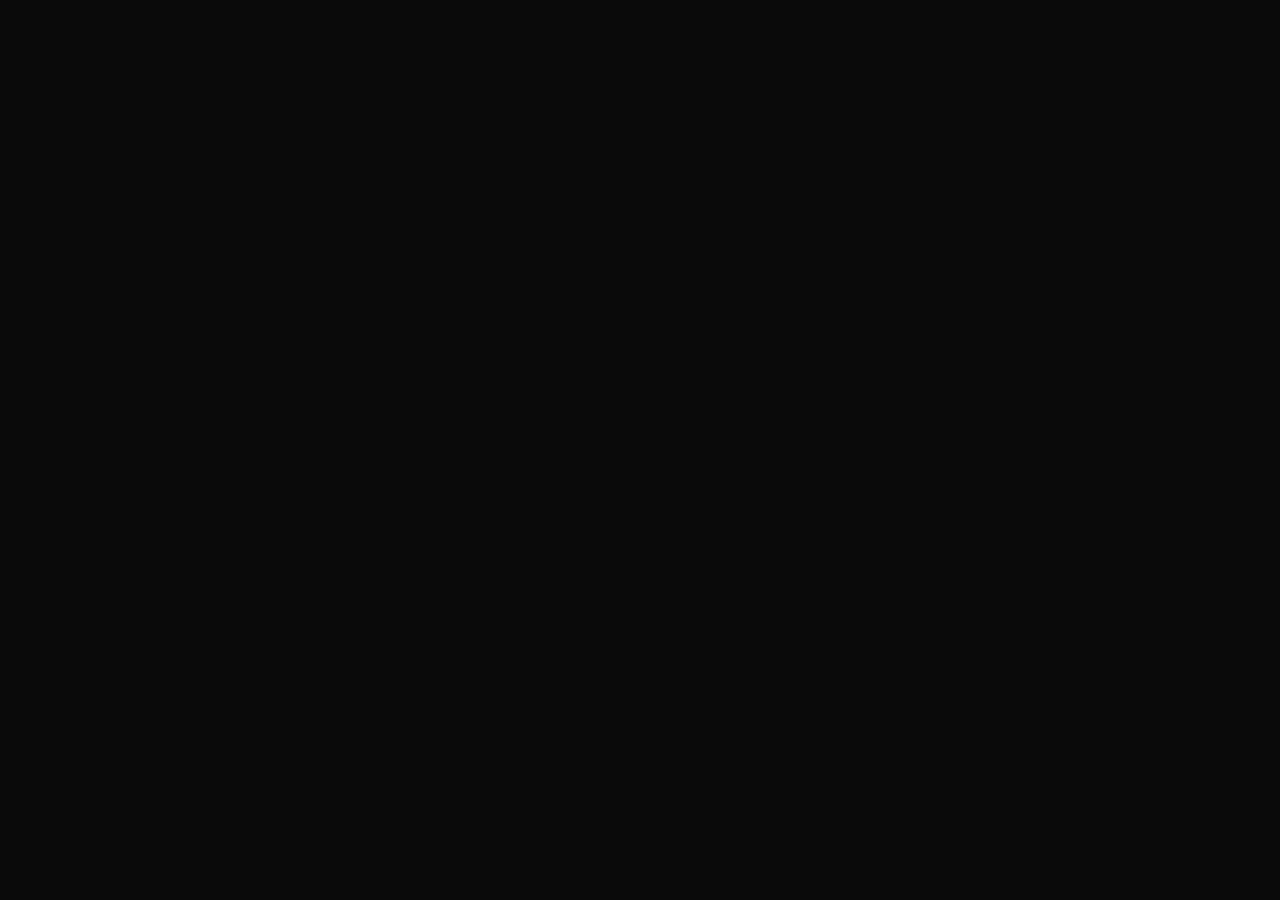
==== ymm-website/index.html @ e880d970 "first commit i setup the project" ====
<!DOCTYPE html>
<html lang="en">
<head>
  <meta charset="UTF-8" />
  <meta name="viewport" content="width=device-width, initial-scale=1.0" />
  <title>YMM Africa</title>
  <link rel="stylesheet" href="css/style.css" />
</head>
<body>

  <!-- NAV -->
  <nav id="navbar"></nav>

  <!-- HERO -->
  <section id="hero">
    <video autoplay muted loop playsinline poster="images/hero-poster.jpg">
      <source src="videos/hero-background.mp4" type="video/mp4" />
    </video>
  </section>

  <!-- ABOUT -->
  <section id="about">
    <video autoplay muted loop playsinline poster="images/about-poster.jpg">
      <source src="videos/about-3dprinter.mp4" type="video/mp4" />
    </video>
  </section>

  <!-- APPLY -->
  <section id="apply">
    <video autoplay muted loop playsinline poster="images/apply-poster.jpg">
      <source src="videos/apply-drone.mp4" type="video/mp4" />
    </video>
  </section>

  <script src="js/main.js"></script>
</body>
</html>
---- ymm-website/css/style.css ----
/* =============================================
   YMM Africa — Main Stylesheet
   All styles, CSS variables, responsive breakpoints
   ============================================= */

/* --- Variables --- */
:root {
  --color-primary: #0a0a0a;
  --color-accent: #f0a500;
  --color-text: #ffffff;
  --font-main: 'Segoe UI', sans-serif;
}

/* --- Reset --- */
*, *::before, *::after {
  box-sizing: border-box;
  margin: 0;
  padding: 0;
}

body {
  font-family: var(--font-main);
  color: var(--color-text);
  background: var(--color-primary);
}

/* --- Responsive Breakpoints --- */
/* Mobile:  max-width 480px  */
/* Tablet:  max-width 768px  */
/* Desktop: min-width 1024px */
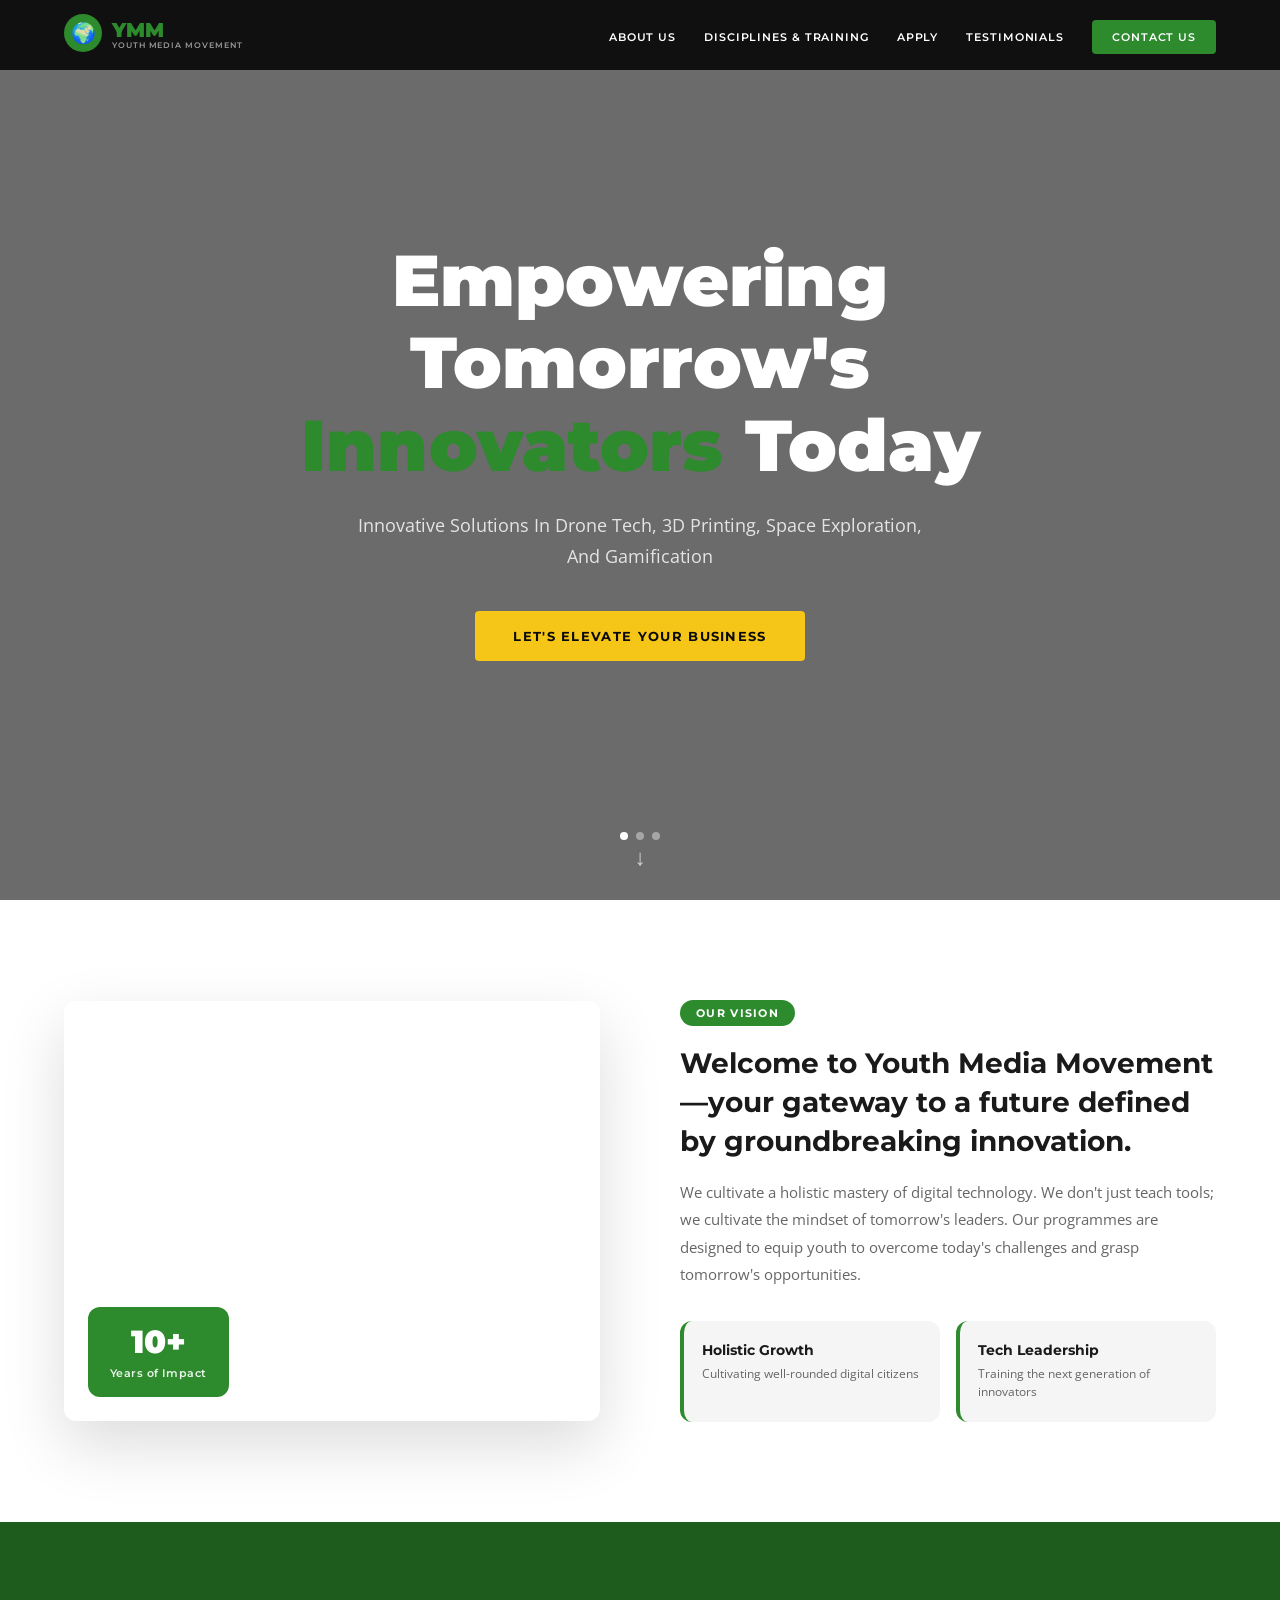
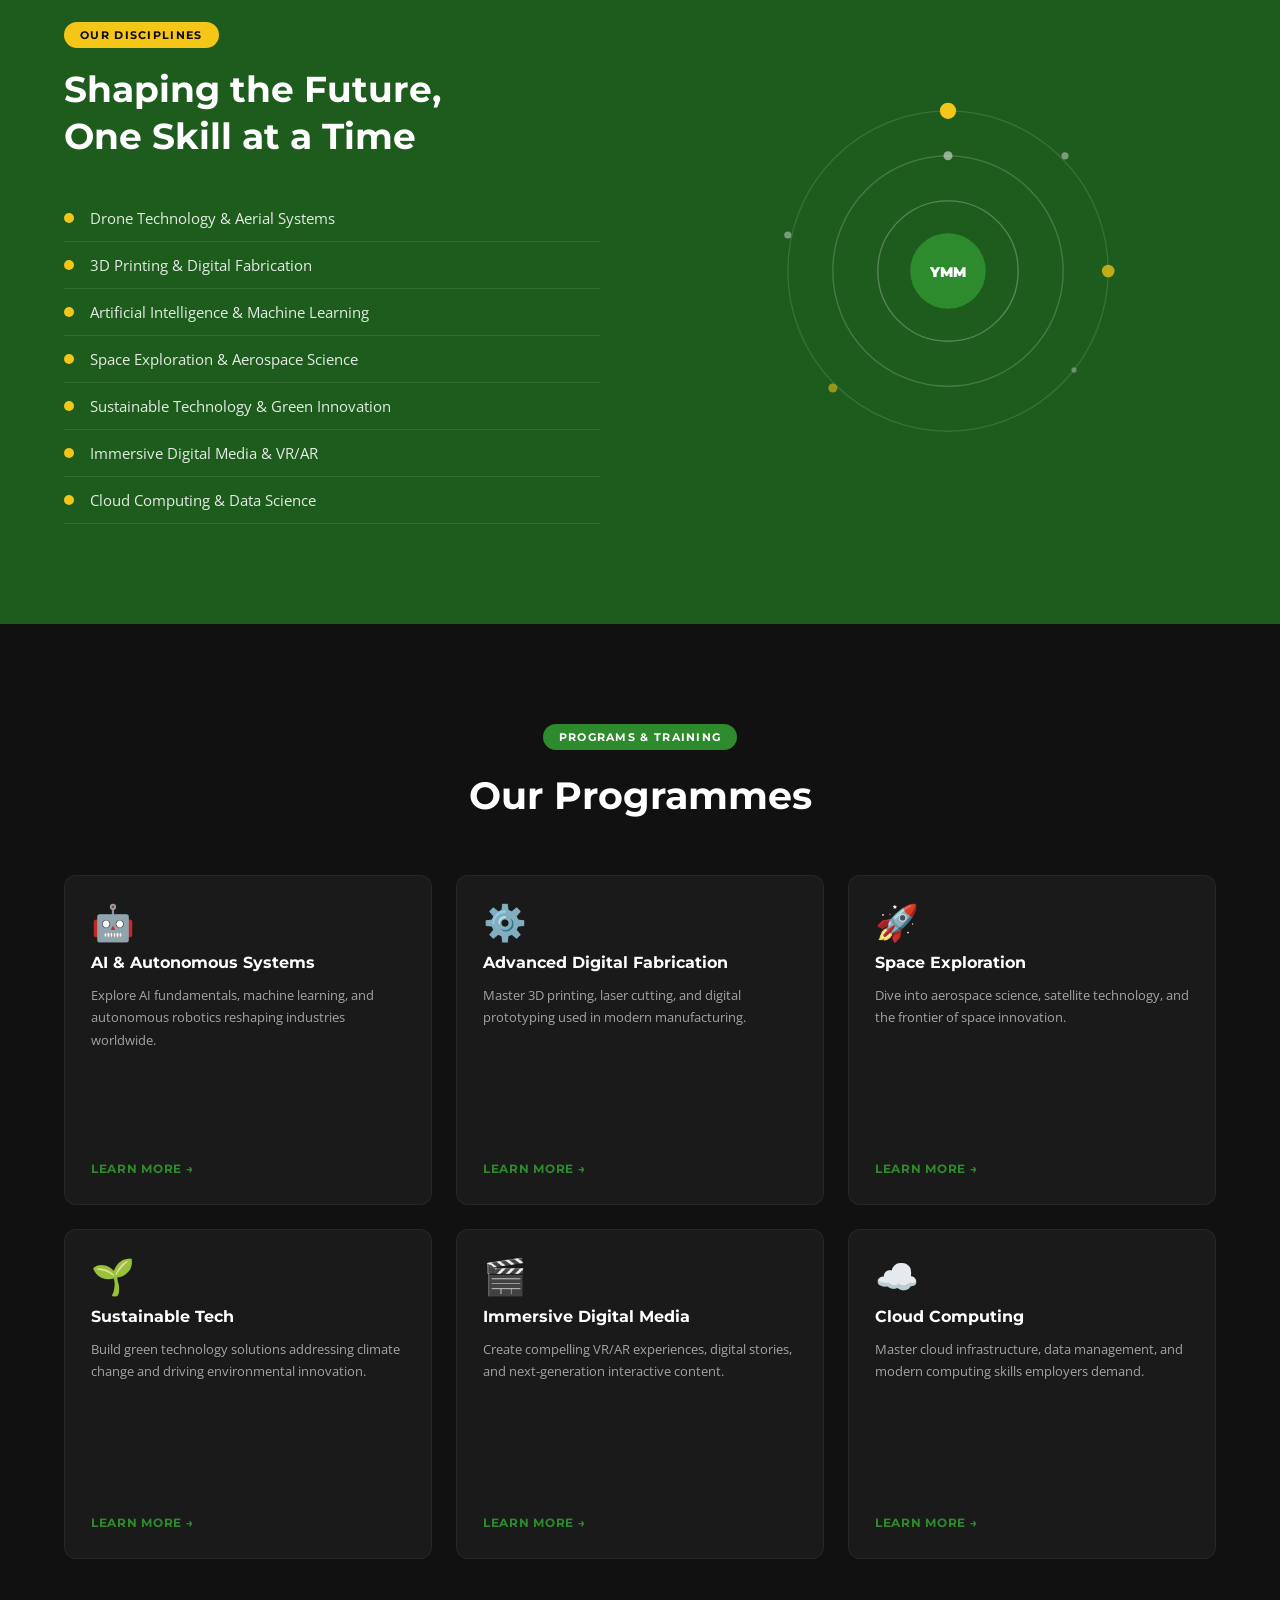
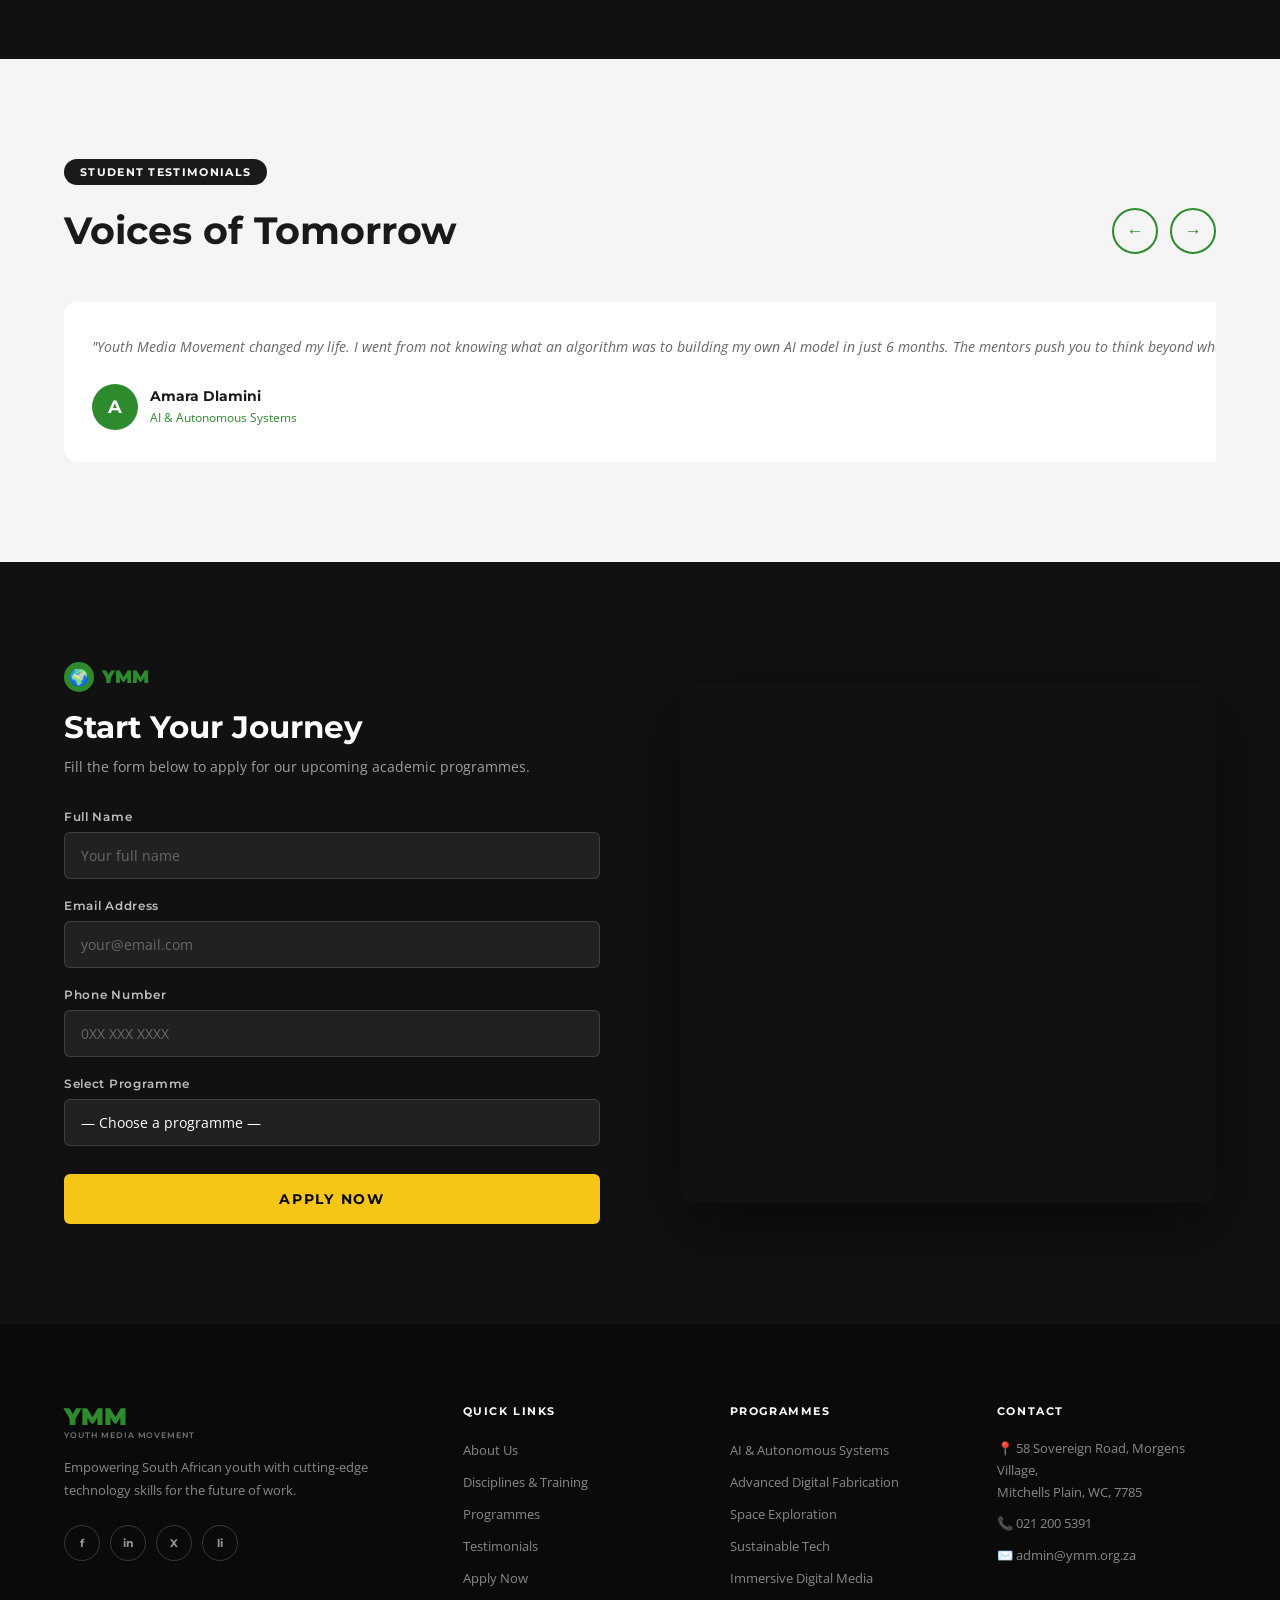
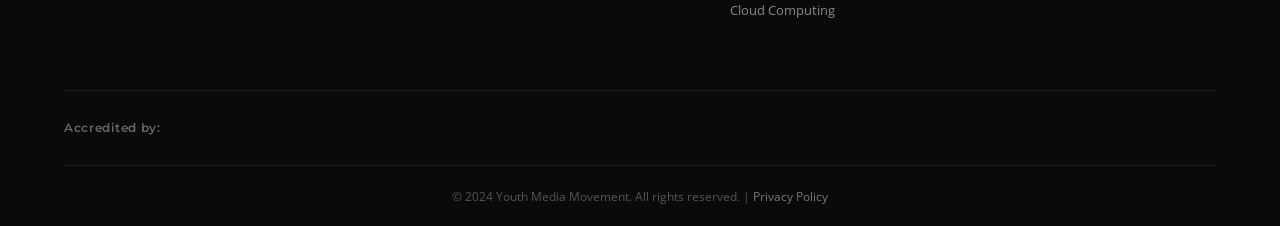
==== commit 4f5f3041: "add all the code just need too add the videos and the logo" ====
--- a/ymm-website/index.html
+++ b/ymm-website/index.html
@@ -1,36 +1,480 @@
 <!DOCTYPE html>
 <html lang="en">
 <head>
-  <meta charset="UTF-8" />
-  <meta name="viewport" content="width=device-width, initial-scale=1.0" />
-  <title>YMM Africa</title>
-  <link rel="stylesheet" href="css/style.css" />
+  <meta charset="UTF-8">
+  <meta name="viewport" content="width=device-width, initial-scale=1.0">
+  <title>Youth Media Movement — Empowering Tomorrow's Innovators</title>
+  <meta name="description" content="Youth Media Movement offers accredited tech training in AI, drones, 3D printing, and space tech for South African youth. Based in Mitchells Plain, Cape Town.">
+  <meta property="og:title" content="Youth Media Movement — Empowering Tomorrow's Innovators">
+  <meta property="og:description" content="Accredited tech training in AI, drones, 3D printing and space exploration for South African youth.">
+  <meta property="og:type" content="website">
+  <meta name="twitter:card" content="summary_large_image">
+  <link rel="preconnect" href="https://fonts.googleapis.com">
+  <link rel="preconnect" href="https://fonts.gstatic.com" crossorigin>
+  <link href="https://fonts.googleapis.com/css2?family=Montserrat:wght@400;600;700;900&family=Open+Sans:wght@400;600&display=swap" rel="stylesheet">
+  <link rel="stylesheet" href="css/style.css">
 </head>
 <body>
 
-  <!-- NAV -->
-  <nav id="navbar"></nav>
-
-  <!-- HERO -->
+  <!-- ═══ NAV ═══ -->
+  <nav id="navbar">
+    <div class="nav-container">
+      <a href="#hero" class="nav-logo">
+        <div class="logo-icon">
+          <svg width="38" height="38" viewBox="0 0 38 38" fill="none" xmlns="http://www.w3.org/2000/svg">
+            <circle cx="19" cy="19" r="19" fill="#2d8a2d"/>
+            <text x="19" y="26" text-anchor="middle" font-size="20" fill="white">🌍</text>
+          </svg>
+        </div>
+        <div class="logo-text">
+          <span class="logo-ymm">YMM</span>
+          <span class="logo-full">YOUTH MEDIA MOVEMENT</span>
+        </div>
+      </a>
+      <button class="hamburger" id="hamburger" aria-label="Toggle navigation menu">
+        <span></span><span></span><span></span>
+      </button>
+      <ul class="nav-links" id="nav-links">
+        <li><a href="#about">ABOUT US</a></li>
+        <li><a href="#disciplines">DISCIPLINES &amp; TRAINING</a></li>
+        <li><a href="#apply">APPLY</a></li>
+        <li><a href="#testimonials">TESTIMONIALS</a></li>
+        <li><a href="#contact" class="nav-cta">CONTACT US</a></li>
+      </ul>
+    </div>
+  </nav>
+
+  <!-- ═══ HERO — VIDEO 1 ═══ -->
   <section id="hero">
-    <video autoplay muted loop playsinline poster="images/hero-poster.jpg">
-      <source src="videos/hero-background.mp4" type="video/mp4" />
-    </video>
-  </section>
-
-  <!-- ABOUT -->
+    <div class="hero-video-wrap">
+      <video autoplay muted loop playsinline poster="images/hero-poster.jpg">
+        <source src="videos/hero-background.mp4" type="video/mp4">
+      </video>
+      <div class="hero-overlay"></div>
+    </div>
+    <div class="hero-content">
+      <h1 class="hero-title">Empowering Tomorrow's<br><span class="text-green">Innovators</span> Today</h1>
+      <p class="hero-sub">Innovative Solutions In Drone Tech, 3D Printing, Space Exploration, And Gamification</p>
+      <a href="#apply" class="btn-yellow">LET'S ELEVATE YOUR BUSINESS</a>
+    </div>
+    <div class="hero-dots">
+      <span class="dot active"></span>
+      <span class="dot"></span>
+      <span class="dot"></span>
+    </div>
+    <div class="hero-scroll-arrow">&#8595;</div>
+  </section>
+
+  <!-- ═══ ABOUT — VIDEO 2 ═══ -->
   <section id="about">
-    <video autoplay muted loop playsinline poster="images/about-poster.jpg">
-      <source src="videos/about-3dprinter.mp4" type="video/mp4" />
-    </video>
-  </section>
-
-  <!-- APPLY -->
+    <div class="container">
+      <div class="about-grid">
+        <div class="about-left reveal-left">
+          <div class="about-video-wrap">
+            <video autoplay muted loop playsinline poster="images/about-poster.jpg">
+              <source src="videos/about-3dprinter.mp4" type="video/mp4">
+            </video>
+            <div class="about-badge">
+              <span class="badge-num">10+</span>
+              <span class="badge-txt">Years of Impact</span>
+            </div>
+          </div>
+        </div>
+        <div class="about-right reveal-right">
+          <span class="pill">OUR VISION</span>
+          <h2>Welcome to Youth Media Movement—your gateway to a future defined by groundbreaking innovation.</h2>
+          <p>We cultivate a holistic mastery of digital technology. We don't just teach tools; we cultivate the mindset of tomorrow's leaders. Our programmes are designed to equip youth to overcome today's challenges and grasp tomorrow's opportunities.</p>
+          <div class="about-stats">
+            <div class="stat-block">
+              <h4>Holistic Growth</h4>
+              <p>Cultivating well-rounded digital citizens</p>
+            </div>
+            <div class="stat-block">
+              <h4>Tech Leadership</h4>
+              <p>Training the next generation of innovators</p>
+            </div>
+          </div>
+        </div>
+      </div>
+    </div>
+  </section>
+
+  <!-- ═══ DISCIPLINES ═══ -->
+  <section id="disciplines">
+    <div class="container">
+      <div class="disciplines-grid">
+        <div class="disciplines-left reveal-left">
+          <span class="pill pill-yellow">OUR DISCIPLINES</span>
+          <h2>Shaping the Future,<br>One Skill at a Time</h2>
+          <ul class="disciplines-list">
+            <li>Drone Technology &amp; Aerial Systems</li>
+            <li>3D Printing &amp; Digital Fabrication</li>
+            <li>Artificial Intelligence &amp; Machine Learning</li>
+            <li>Space Exploration &amp; Aerospace Science</li>
+            <li>Sustainable Technology &amp; Green Innovation</li>
+            <li>Immersive Digital Media &amp; VR/AR</li>
+            <li>Cloud Computing &amp; Data Science</li>
+          </ul>
+        </div>
+        <div class="disciplines-right">
+          <div class="orbit-wrap">
+            <svg viewBox="0 0 400 400" xmlns="http://www.w3.org/2000/svg" class="orbit-svg">
+              <circle cx="200" cy="200" r="178" fill="none" stroke="rgba(255,255,255,0.12)" stroke-width="1.5"/>
+              <circle cx="200" cy="200" r="128" fill="none" stroke="rgba(255,255,255,0.18)" stroke-width="1.5"/>
+              <circle cx="200" cy="200" r="78"  fill="none" stroke="rgba(255,255,255,0.25)" stroke-width="1.5"/>
+              <circle cx="200" cy="200" r="42"  fill="#2d8a2d"/>
+              <text x="200" y="207" text-anchor="middle" fill="white" font-size="16" font-family="Montserrat,sans-serif" font-weight="900">YMM</text>
+              <circle cx="200" cy="22"  r="9"  fill="#f5c518"/>
+              <circle cx="378" cy="200" r="7"  fill="#f5c518" opacity="0.75"/>
+              <circle cx="72"  cy="330" r="5"  fill="#f5c518" opacity="0.55"/>
+              <circle cx="200" cy="72"  r="5"  fill="white" opacity="0.5"/>
+              <circle cx="330" cy="72"  r="4"  fill="white" opacity="0.4"/>
+              <circle cx="22"  cy="160" r="4"  fill="white" opacity="0.4"/>
+              <circle cx="340" cy="310" r="3"  fill="white" opacity="0.3"/>
+            </svg>
+          </div>
+        </div>
+      </div>
+    </div>
+  </section>
+
+  <!-- ═══ PROGRAMS ═══ -->
+  <section id="programs">
+    <div class="container">
+      <div class="section-header">
+        <span class="pill">PROGRAMS &amp; TRAINING</span>
+        <h2>Our Programmes</h2>
+      </div>
+      <div class="cards-grid">
+
+        <div class="card-wrap">
+          <div class="card">
+            <div class="card-front">
+              <div class="card-icon">🤖</div>
+              <h3>AI &amp; Autonomous Systems</h3>
+              <p>Explore AI fundamentals, machine learning, and autonomous robotics reshaping industries worldwide.</p>
+              <span class="learn-more">LEARN MORE &#8594;</span>
+            </div>
+            <div class="card-back">
+              <h3>AI &amp; Autonomous Systems</h3>
+              <ul>
+                <li>Machine learning fundamentals</li>
+                <li>Neural network design</li>
+                <li>Robotics &amp; automation</li>
+                <li>Computer vision basics</li>
+                <li>Real-world AI applications</li>
+              </ul>
+              <button class="btn-close">CLOSE</button>
+            </div>
+          </div>
+        </div>
+
+        <div class="card-wrap">
+          <div class="card">
+            <div class="card-front">
+              <div class="card-icon">⚙️</div>
+              <h3>Advanced Digital Fabrication</h3>
+              <p>Master 3D printing, laser cutting, and digital prototyping used in modern manufacturing.</p>
+              <span class="learn-more">LEARN MORE &#8594;</span>
+            </div>
+            <div class="card-back">
+              <h3>Advanced Digital Fabrication</h3>
+              <ul>
+                <li>3D modelling &amp; slicing</li>
+                <li>FDM &amp; resin printing</li>
+                <li>Laser cutting &amp; engraving</li>
+                <li>Rapid prototyping</li>
+                <li>Product design principles</li>
+              </ul>
+              <button class="btn-close">CLOSE</button>
+            </div>
+          </div>
+        </div>
+
+        <div class="card-wrap">
+          <div class="card">
+            <div class="card-front">
+              <div class="card-icon">🚀</div>
+              <h3>Space Exploration</h3>
+              <p>Dive into aerospace science, satellite technology, and the frontier of space innovation.</p>
+              <span class="learn-more">LEARN MORE &#8594;</span>
+            </div>
+            <div class="card-back">
+              <h3>Space Exploration</h3>
+              <ul>
+                <li>Orbital mechanics basics</li>
+                <li>Satellite systems &amp; CubeSats</li>
+                <li>Rocketry fundamentals</li>
+                <li>Astronomy &amp; astrophysics</li>
+                <li>Space mission design</li>
+              </ul>
+              <button class="btn-close">CLOSE</button>
+            </div>
+          </div>
+        </div>
+
+        <div class="card-wrap">
+          <div class="card">
+            <div class="card-front">
+              <div class="card-icon">🌱</div>
+              <h3>Sustainable Tech</h3>
+              <p>Build green technology solutions addressing climate change and driving environmental innovation.</p>
+              <span class="learn-more">LEARN MORE &#8594;</span>
+            </div>
+            <div class="card-back">
+              <h3>Sustainable Tech</h3>
+              <ul>
+                <li>Renewable energy systems</li>
+                <li>Solar &amp; wind technology</li>
+                <li>Eco-design principles</li>
+                <li>Carbon footprint analysis</li>
+                <li>Circular economy models</li>
+              </ul>
+              <button class="btn-close">CLOSE</button>
+            </div>
+          </div>
+        </div>
+
+        <div class="card-wrap">
+          <div class="card">
+            <div class="card-front">
+              <div class="card-icon">🎬</div>
+              <h3>Immersive Digital Media</h3>
+              <p>Create compelling VR/AR experiences, digital stories, and next-generation interactive content.</p>
+              <span class="learn-more">LEARN MORE &#8594;</span>
+            </div>
+            <div class="card-back">
+              <h3>Immersive Digital Media</h3>
+              <ul>
+                <li>VR &amp; AR development</li>
+                <li>3D animation &amp; motion</li>
+                <li>Digital storytelling</li>
+                <li>Game design basics</li>
+                <li>Interactive media production</li>
+              </ul>
+              <button class="btn-close">CLOSE</button>
+            </div>
+          </div>
+        </div>
+
+        <div class="card-wrap">
+          <div class="card">
+            <div class="card-front">
+              <div class="card-icon">☁️</div>
+              <h3>Cloud Computing</h3>
+              <p>Master cloud infrastructure, data management, and modern computing skills employers demand.</p>
+              <span class="learn-more">LEARN MORE &#8594;</span>
+            </div>
+            <div class="card-back">
+              <h3>Cloud Computing</h3>
+              <ul>
+                <li>Cloud platforms (AWS, Azure)</li>
+                <li>Data storage &amp; management</li>
+                <li>DevOps fundamentals</li>
+                <li>Cybersecurity basics</li>
+                <li>Serverless architecture</li>
+              </ul>
+              <button class="btn-close">CLOSE</button>
+            </div>
+          </div>
+        </div>
+
+      </div>
+    </div>
+  </section>
+
+  <!-- ═══ TESTIMONIALS ═══ -->
+  <section id="testimonials">
+    <div class="container">
+      <div class="testi-header">
+        <div>
+          <span class="pill pill-dark">STUDENT TESTIMONIALS</span>
+          <h2>Voices of Tomorrow</h2>
+        </div>
+        <div class="carousel-arrows">
+          <button class="arrow-btn" id="prev-btn" aria-label="Previous testimonial">&#8592;</button>
+          <button class="arrow-btn" id="next-btn" aria-label="Next testimonial">&#8594;</button>
+        </div>
+      </div>
+      <div class="carousel-track-wrap">
+        <div class="carousel-track" id="carousel-track">
+
+          <div class="testi-card">
+            <p class="testi-quote">"Youth Media Movement changed my life. I went from not knowing what an algorithm was to building my own AI model in just 6 months. The mentors push you to think beyond what you thought was possible."</p>
+            <div class="testi-author">
+              <div class="testi-avatar">A</div>
+              <div>
+                <strong>Amara Dlamini</strong>
+                <span>AI &amp; Autonomous Systems</span>
+              </div>
+            </div>
+          </div>
+
+          <div class="testi-card">
+            <p class="testi-quote">"I learned to design, 3D print, and prototype — all in one programme. The hands-on approach made everything click. I now run a small fabrication business from home."</p>
+            <div class="testi-author">
+              <div class="testi-avatar">S</div>
+              <div>
+                <strong>Sipho Nkosi</strong>
+                <span>Advanced Digital Fabrication</span>
+              </div>
+            </div>
+          </div>
+
+          <div class="testi-card">
+            <p class="testi-quote">"The training I received at YMM opened doors I didn't even know existed. I'm now certified in drone operations and working with a local agricultural company doing aerial surveys."</p>
+            <div class="testi-author">
+              <div class="testi-avatar">L</div>
+              <div>
+                <strong>Lerato Mokoena</strong>
+                <span>Drone Technology</span>
+              </div>
+            </div>
+          </div>
+
+          <div class="testi-card">
+            <p class="testi-quote">"Coming from Mitchells Plain with no connections in tech, YMM gave me the skills, the network, and the confidence to land my first cloud engineering internship at just 19."</p>
+            <div class="testi-author">
+              <div class="testi-avatar">T</div>
+              <div>
+                <strong>Tayla Williams</strong>
+                <span>Cloud Computing</span>
+              </div>
+            </div>
+          </div>
+
+          <div class="testi-card">
+            <p class="testi-quote">"Space Exploration at YMM is not science fiction — we built and launched a high-altitude balloon and tracked it with our own software. That experience is on my CV and it gets attention."</p>
+            <div class="testi-author">
+              <div class="testi-avatar">K</div>
+              <div>
+                <strong>Kagiso Sithole</strong>
+                <span>Space Exploration</span>
+              </div>
+            </div>
+          </div>
+
+        </div>
+      </div>
+    </div>
+  </section>
+
+  <!-- ═══ APPLY — VIDEO 3 ═══ -->
   <section id="apply">
-    <video autoplay muted loop playsinline poster="images/apply-poster.jpg">
-      <source src="videos/apply-drone.mp4" type="video/mp4" />
-    </video>
-  </section>
+    <div class="container">
+      <div class="apply-grid">
+        <div class="apply-left reveal-left">
+          <div class="apply-logo-row">
+            <div class="apply-logo-icon">🌍</div>
+            <span class="apply-logo-text">YMM</span>
+          </div>
+          <h2>Start Your Journey</h2>
+          <p class="apply-intro">Fill the form below to apply for our upcoming academic programmes.</p>
+          <form id="apply-form" novalidate>
+            <div class="form-group">
+              <label for="f-name">Full Name</label>
+              <input type="text" id="f-name" name="name" placeholder="Your full name">
+              <span class="field-error">Please enter your full name</span>
+            </div>
+            <div class="form-group">
+              <label for="f-email">Email Address</label>
+              <input type="email" id="f-email" name="email" placeholder="your@email.com">
+              <span class="field-error">Please enter a valid email address</span>
+            </div>
+            <div class="form-group">
+              <label for="f-phone">Phone Number</label>
+              <input type="tel" id="f-phone" name="phone" placeholder="0XX XXX XXXX">
+              <span class="field-error">Please enter your phone number</span>
+            </div>
+            <div class="form-group">
+              <label for="f-program">Select Programme</label>
+              <select id="f-program" name="program">
+                <option value="">— Choose a programme —</option>
+                <option value="ai">AI &amp; Autonomous Systems</option>
+                <option value="fabrication">Advanced Digital Fabrication</option>
+                <option value="space">Space Exploration</option>
+                <option value="sustainable">Sustainable Tech</option>
+                <option value="media">Immersive Digital Media</option>
+                <option value="cloud">Cloud Computing</option>
+              </select>
+              <span class="field-error">Please select a programme</span>
+            </div>
+            <button type="submit" class="btn-apply" id="apply-btn">APPLY NOW</button>
+            <div class="form-success" id="form-success">
+              ✓ Application received! We'll be in touch shortly.
+            </div>
+          </form>
+        </div>
+        <div class="apply-right reveal-right">
+          <div class="apply-video-wrap">
+            <video autoplay muted loop playsinline poster="images/apply-poster.jpg">
+              <source src="videos/apply-drone.mp4" type="video/mp4">
+            </video>
+          </div>
+        </div>
+      </div>
+    </div>
+  </section>
+
+  <!-- ═══ FOOTER / CONTACT ═══ -->
+  <footer id="contact">
+    <div class="container">
+      <div class="footer-grid">
+        <div class="footer-col footer-brand">
+          <div class="footer-logo">
+            <span class="logo-ymm">YMM</span>
+            <span class="logo-full">YOUTH MEDIA MOVEMENT</span>
+          </div>
+          <p>Empowering South African youth with cutting-edge technology skills for the future of work.</p>
+          <div class="social-links">
+            <a href="#" aria-label="Facebook">f</a>
+            <a href="#" aria-label="Instagram">in</a>
+            <a href="#" aria-label="Twitter / X">X</a>
+            <a href="#" aria-label="LinkedIn">li</a>
+          </div>
+        </div>
+        <div class="footer-col">
+          <h4>QUICK LINKS</h4>
+          <ul>
+            <li><a href="#about">About Us</a></li>
+            <li><a href="#disciplines">Disciplines &amp; Training</a></li>
+            <li><a href="#programs">Programmes</a></li>
+            <li><a href="#testimonials">Testimonials</a></li>
+            <li><a href="#apply">Apply Now</a></li>
+          </ul>
+        </div>
+        <div class="footer-col">
+          <h4>PROGRAMMES</h4>
+          <ul>
+            <li><a href="#programs">AI &amp; Autonomous Systems</a></li>
+            <li><a href="#programs">Advanced Digital Fabrication</a></li>
+            <li><a href="#programs">Space Exploration</a></li>
+            <li><a href="#programs">Sustainable Tech</a></li>
+            <li><a href="#programs">Immersive Digital Media</a></li>
+            <li><a href="#programs">Cloud Computing</a></li>
+          </ul>
+        </div>
+        <div class="footer-col">
+          <h4>CONTACT</h4>
+          <ul class="contact-list">
+            <li>&#128205; 58 Sovereign Road, Morgens Village,<br>Mitchells Plain, WC, 7785</li>
+            <li>&#128222; 021 200 5391</li>
+            <li>&#9993;&#65039; admin@ymm.org.za</li>
+          </ul>
+        </div>
+      </div>
+      <div class="footer-accreditations">
+        <span>Accredited by:</span>
+        <img src="images/accreditations/agriseta.png" alt="AgriSETA" onerror="this.style.display='none'">
+        <img src="images/accreditations/mict-seta.png" alt="MICT SETA" onerror="this.style.display='none'">
+        <img src="images/accreditations/saiosh.png" alt="SAIOSH" onerror="this.style.display='none'">
+        <img src="images/accreditations/certified-innovation.png" alt="Certified Innovation" onerror="this.style.display='none'">
+      </div>
+      <div class="footer-bottom">
+        <p>&copy; 2024 Youth Media Movement. All rights reserved. | <a href="#">Privacy Policy</a></p>
+      </div>
+    </div>
+  </footer>
 
   <script src="js/main.js"></script>
 </body>
--- a/ymm-website/css/style.css
+++ b/ymm-website/css/style.css
@@ -1,30 +1,1151 @@
-/* =============================================
+/* ═══════════════════════════════════════════════
    YMM Africa — Main Stylesheet
-   All styles, CSS variables, responsive breakpoints
-   ============================================= */
-
-/* --- Variables --- */
+   Youth Media Movement | ymm.org.za
+   ═══════════════════════════════════════════════ */
+
+/* ─── Variables ─────────────────────────────── */
 :root {
-  --color-primary: #0a0a0a;
-  --color-accent: #f0a500;
-  --color-text: #ffffff;
-  --font-main: 'Segoe UI', sans-serif;
-}
-
-/* --- Reset --- */
+  --green-primary:  #2d8a2d;
+  --green-dark:     #1e5c1e;
+  --green-light:    #4caf50;
+  --yellow-accent:  #f5c518;
+  --black:          #0a0a0a;
+  --dark:           #111111;
+  --card-bg:        #1a1a1a;
+  --white:          #ffffff;
+  --light-grey:     #f5f5f5;
+  --text-dark:      #1a1a1a;
+  --text-muted:     #666666;
+  --font-heading:   'Montserrat', sans-serif;
+  --font-body:      'Open Sans', sans-serif;
+  --nav-h:          70px;
+  --container-w:    1200px;
+  --radius:         12px;
+  --transition:     0.3s ease;
+}
+
+/* ─── Reset ─────────────────────────────────── */
 *, *::before, *::after {
   box-sizing: border-box;
   margin: 0;
   padding: 0;
 }
 
+html { scroll-behavior: smooth; }
+
 body {
-  font-family: var(--font-main);
-  color: var(--color-text);
-  background: var(--color-primary);
-}
-
-/* --- Responsive Breakpoints --- */
-/* Mobile:  max-width 480px  */
-/* Tablet:  max-width 768px  */
-/* Desktop: min-width 1024px */
+  font-family: var(--font-body);
+  color: var(--text-dark);
+  background: var(--white);
+  overflow-x: hidden;
+}
+
+img { max-width: 100%; display: block; }
+ul  { list-style: none; }
+a   { text-decoration: none; color: inherit; }
+
+/* ─── Container ─────────────────────────────── */
+.container {
+  max-width: var(--container-w);
+  margin: 0 auto;
+  padding: 0 24px;
+}
+
+/* ─── Utility: Pills ─────────────────────────── */
+.pill {
+  display: inline-block;
+  background: var(--green-primary);
+  color: var(--white);
+  font-family: var(--font-heading);
+  font-size: 0.68rem;
+  font-weight: 700;
+  letter-spacing: 0.12em;
+  padding: 6px 16px;
+  border-radius: 50px;
+  margin-bottom: 18px;
+}
+
+.pill-yellow { background: var(--yellow-accent); color: var(--black); }
+.pill-dark   { background: var(--text-dark);     color: var(--white); }
+
+/* ─── Utility: Buttons ───────────────────────── */
+.btn-yellow {
+  display: inline-block;
+  background: var(--yellow-accent);
+  color: var(--black);
+  font-family: var(--font-heading);
+  font-size: 0.82rem;
+  font-weight: 700;
+  letter-spacing: 0.1em;
+  padding: 17px 38px;
+  border-radius: 4px;
+  border: none;
+  cursor: pointer;
+  transition: transform var(--transition), box-shadow var(--transition);
+}
+
+.btn-yellow:hover {
+  transform: translateY(-2px);
+  box-shadow: 0 10px 28px rgba(245,197,24,0.45);
+}
+
+/* ─── Utility: Text colour ───────────────────── */
+.text-green { color: var(--green-primary); }
+
+/* ─── Utility: Section header ────────────────── */
+.section-header {
+  text-align: center;
+  margin-bottom: 56px;
+}
+
+.section-header h2 {
+  font-family: var(--font-heading);
+  font-size: clamp(1.8rem, 3vw, 2.6rem);
+  font-weight: 700;
+  margin-top: 4px;
+}
+
+/* ─── Scroll Reveal ─────────────────────────── */
+.reveal-up, .reveal-left, .reveal-right {
+  opacity: 0;
+  transition: opacity 0.75s ease, transform 0.75s ease;
+}
+.reveal-up    { transform: translateY(40px); }
+.reveal-left  { transform: translateX(-50px); }
+.reveal-right { transform: translateX(50px); }
+
+.reveal-up.visible,
+.reveal-left.visible,
+.reveal-right.visible {
+  opacity: 1;
+  transform: none;
+}
+
+/* ════════════════════════════════════════════════
+   NAV
+   ════════════════════════════════════════════════ */
+#navbar {
+  position: fixed;
+  top: 0; left: 0; right: 0;
+  height: var(--nav-h);
+  background: rgba(10, 10, 10, 0.93);
+  backdrop-filter: blur(12px);
+  -webkit-backdrop-filter: blur(12px);
+  z-index: 1000;
+  transition: box-shadow var(--transition);
+}
+
+#navbar.scrolled {
+  box-shadow: 0 2px 24px rgba(0,0,0,0.6);
+}
+
+.nav-container {
+  max-width: var(--container-w);
+  margin: 0 auto;
+  padding: 0 24px;
+  height: 100%;
+  display: flex;
+  align-items: center;
+  justify-content: space-between;
+}
+
+.nav-logo {
+  display: flex;
+  align-items: center;
+  gap: 10px;
+}
+
+.logo-icon { flex-shrink: 0; }
+
+.logo-text {
+  display: flex;
+  flex-direction: column;
+  line-height: 1.15;
+}
+
+.logo-ymm {
+  font-family: var(--font-heading);
+  font-size: 1.25rem;
+  font-weight: 900;
+  color: var(--green-primary);
+}
+
+.logo-full {
+  font-family: var(--font-heading);
+  font-size: 0.48rem;
+  font-weight: 600;
+  color: #999;
+  letter-spacing: 0.12em;
+}
+
+.nav-links {
+  display: flex;
+  align-items: center;
+  gap: 28px;
+}
+
+.nav-links a {
+  font-family: var(--font-heading);
+  font-size: 0.7rem;
+  font-weight: 600;
+  letter-spacing: 0.08em;
+  color: var(--white);
+  transition: color var(--transition);
+}
+
+.nav-links a:hover { color: var(--green-primary); }
+
+.nav-links .nav-cta {
+  background: var(--green-primary);
+  color: var(--white) !important;
+  padding: 10px 20px;
+  border-radius: 4px;
+  transition: background var(--transition), transform var(--transition) !important;
+}
+
+.nav-links .nav-cta:hover {
+  background: var(--green-light);
+  transform: translateY(-1px);
+}
+
+/* Hamburger */
+.hamburger {
+  display: none;
+  flex-direction: column;
+  gap: 5px;
+  background: none;
+  border: none;
+  cursor: pointer;
+  padding: 4px;
+  z-index: 1001;
+}
+
+.hamburger span {
+  display: block;
+  width: 24px;
+  height: 2px;
+  background: var(--white);
+  border-radius: 2px;
+  transition: transform 0.3s, opacity 0.3s;
+}
+
+.hamburger.open span:nth-child(1) { transform: translateY(7px) rotate(45deg); }
+.hamburger.open span:nth-child(2) { opacity: 0; }
+.hamburger.open span:nth-child(3) { transform: translateY(-7px) rotate(-45deg); }
+
+/* ════════════════════════════════════════════════
+   HERO
+   ════════════════════════════════════════════════ */
+#hero {
+  position: relative;
+  height: 100vh;
+  min-height: 620px;
+  display: flex;
+  align-items: center;
+  justify-content: center;
+  text-align: center;
+  overflow: hidden;
+}
+
+.hero-video-wrap {
+  position: absolute;
+  inset: 0;
+  z-index: 0;
+}
+
+.hero-video-wrap video {
+  width: 100%;
+  height: 100%;
+  object-fit: cover;
+}
+
+.hero-overlay {
+  position: absolute;
+  inset: 0;
+  background: rgba(0, 0, 0, 0.58);
+}
+
+.hero-content {
+  position: relative;
+  z-index: 2;
+  max-width: 880px;
+  padding: 0 24px;
+  animation: fadeUp 0.9s 0.3s both;
+}
+
+.hero-title {
+  font-family: var(--font-heading);
+  font-size: clamp(2.2rem, 6vw, 4.5rem);
+  font-weight: 900;
+  color: var(--white);
+  line-height: 1.15;
+  margin-bottom: 22px;
+}
+
+.hero-sub {
+  font-size: clamp(0.95rem, 1.8vw, 1.15rem);
+  color: rgba(255,255,255,0.82);
+  line-height: 1.7;
+  margin-bottom: 40px;
+  max-width: 580px;
+  margin-left: auto;
+  margin-right: auto;
+  animation-delay: 0.5s;
+}
+
+.hero-dots {
+  position: absolute;
+  bottom: 60px;
+  left: 50%;
+  transform: translateX(-50%);
+  z-index: 2;
+  display: flex;
+  gap: 8px;
+}
+
+.dot {
+  width: 8px;
+  height: 8px;
+  border-radius: 50%;
+  background: rgba(255,255,255,0.4);
+  transition: background var(--transition);
+}
+
+.dot.active { background: var(--white); }
+
+.hero-scroll-arrow {
+  position: absolute;
+  bottom: 28px;
+  left: 50%;
+  transform: translateX(-50%);
+  z-index: 2;
+  color: rgba(255,255,255,0.7);
+  font-size: 1.4rem;
+  animation: bounce 2s infinite;
+}
+
+@keyframes bounce {
+  0%, 100% { transform: translateX(-50%) translateY(0); }
+  50%       { transform: translateX(-50%) translateY(10px); }
+}
+
+@keyframes fadeUp {
+  from { opacity: 0; transform: translateY(30px); }
+  to   { opacity: 1; transform: none; }
+}
+
+/* ════════════════════════════════════════════════
+   ABOUT
+   ════════════════════════════════════════════════ */
+#about {
+  padding: 100px 0;
+  background: var(--white);
+}
+
+.about-grid {
+  display: grid;
+  grid-template-columns: 1fr 1fr;
+  gap: 80px;
+  align-items: center;
+}
+
+.about-video-wrap {
+  position: relative;
+  border-radius: var(--radius);
+  overflow: hidden;
+  box-shadow: 0 24px 64px rgba(0,0,0,0.14);
+  height: 420px;
+}
+
+.about-video-wrap video {
+  width: 100%;
+  height: 100%;
+  object-fit: cover;
+}
+
+.about-badge {
+  position: absolute;
+  bottom: 24px;
+  left: 24px;
+  background: var(--green-primary);
+  color: var(--white);
+  padding: 16px 22px;
+  border-radius: var(--radius);
+  text-align: center;
+  font-family: var(--font-heading);
+  line-height: 1.2;
+}
+
+.badge-num {
+  display: block;
+  font-size: 2rem;
+  font-weight: 900;
+}
+
+.badge-txt {
+  font-size: 0.68rem;
+  font-weight: 600;
+  letter-spacing: 0.04em;
+  opacity: 0.9;
+}
+
+.about-right h2 {
+  font-family: var(--font-heading);
+  font-size: clamp(1.4rem, 2.2vw, 1.9rem);
+  font-weight: 700;
+  color: var(--text-dark);
+  line-height: 1.38;
+  margin-bottom: 18px;
+}
+
+.about-right > p {
+  color: var(--text-muted);
+  line-height: 1.85;
+  font-size: 0.93rem;
+  margin-bottom: 32px;
+}
+
+.about-stats {
+  display: grid;
+  grid-template-columns: 1fr 1fr;
+  gap: 16px;
+}
+
+.stat-block {
+  background: var(--light-grey);
+  padding: 20px 18px;
+  border-radius: var(--radius);
+  border-left: 4px solid var(--green-primary);
+}
+
+.stat-block h4 {
+  font-family: var(--font-heading);
+  font-size: 0.88rem;
+  font-weight: 700;
+  color: var(--text-dark);
+  margin-bottom: 6px;
+}
+
+.stat-block p {
+  font-size: 0.78rem;
+  color: var(--text-muted);
+  line-height: 1.5;
+  margin-bottom: 0;
+}
+
+/* ════════════════════════════════════════════════
+   DISCIPLINES
+   ════════════════════════════════════════════════ */
+#disciplines {
+  padding: 100px 0;
+  background: var(--green-dark);
+  color: var(--white);
+}
+
+.disciplines-grid {
+  display: grid;
+  grid-template-columns: 1fr 1fr;
+  gap: 80px;
+  align-items: center;
+}
+
+.disciplines-left h2 {
+  font-family: var(--font-heading);
+  font-size: clamp(1.8rem, 2.8vw, 2.4rem);
+  font-weight: 700;
+  color: var(--white);
+  line-height: 1.3;
+  margin-bottom: 36px;
+}
+
+.disciplines-list li {
+  position: relative;
+  padding: 13px 0 13px 26px;
+  font-size: 0.95rem;
+  color: rgba(255,255,255,0.88);
+  border-bottom: 1px solid rgba(255,255,255,0.1);
+  opacity: 0;
+  transform: translateX(-20px);
+  transition: opacity 0.45s ease, transform 0.45s ease;
+}
+
+.disciplines-list li.visible {
+  opacity: 1;
+  transform: none;
+}
+
+.disciplines-list li::before {
+  content: '';
+  position: absolute;
+  left: 0;
+  top: 50%;
+  transform: translateY(-50%);
+  width: 10px;
+  height: 10px;
+  background: var(--yellow-accent);
+  border-radius: 50%;
+}
+
+.disciplines-right {
+  display: flex;
+  justify-content: center;
+  align-items: center;
+}
+
+.orbit-wrap {
+  width: 360px;
+  max-width: 100%;
+}
+
+.orbit-svg {
+  animation: spin-slow 30s linear infinite;
+  transform-origin: center;
+}
+
+@keyframes spin-slow {
+  from { transform: rotate(0deg); }
+  to   { transform: rotate(360deg); }
+}
+
+/* ════════════════════════════════════════════════
+   PROGRAMS
+   ════════════════════════════════════════════════ */
+#programs {
+  padding: 100px 0;
+  background: var(--dark);
+}
+
+#programs .section-header h2 {
+  color: var(--white);
+}
+
+.cards-grid {
+  display: grid;
+  grid-template-columns: repeat(3, 1fr);
+  gap: 24px;
+}
+
+/* Card wrap — the perspective container */
+.card-wrap {
+  perspective: 1000px;
+  height: 330px;
+  opacity: 0;
+  transform: translateY(30px);
+  transition: opacity 0.55s ease, transform 0.55s ease;
+}
+
+.card-wrap.visible {
+  opacity: 1;
+  transform: none;
+}
+
+/* Card — flips inside wrap */
+.card {
+  position: relative;
+  width: 100%;
+  height: 100%;
+  transform-style: preserve-3d;
+  transition: transform 0.65s cubic-bezier(0.4, 0, 0.2, 1), box-shadow 0.3s;
+  border-radius: var(--radius);
+  cursor: pointer;
+}
+
+.card-wrap:hover .card {
+  box-shadow: 0 20px 48px rgba(45,138,45,0.28);
+  transform: translateY(-8px);
+}
+
+.card-wrap.flipped .card            { transform: rotateY(180deg); }
+.card-wrap.flipped:hover .card      { transform: rotateY(180deg) translateY(-8px); }
+
+/* Shared face styles */
+.card-front,
+.card-back {
+  position: absolute;
+  inset: 0;
+  backface-visibility: hidden;
+  -webkit-backface-visibility: hidden;
+  border-radius: var(--radius);
+  padding: 28px 26px;
+  display: flex;
+  flex-direction: column;
+}
+
+.card-front {
+  background: var(--card-bg);
+  border: 1px solid rgba(255,255,255,0.06);
+}
+
+.card-back {
+  background: var(--green-dark);
+  transform: rotateY(180deg);
+}
+
+.card-icon {
+  font-size: 2.2rem;
+  margin-bottom: 14px;
+  transition: transform 0.3s;
+  line-height: 1;
+}
+
+.card-wrap:hover .card-icon {
+  transform: scale(1.15) rotate(6deg);
+}
+
+.card-front h3 {
+  font-family: var(--font-heading);
+  font-size: 0.98rem;
+  font-weight: 700;
+  color: var(--white);
+  margin-bottom: 10px;
+  line-height: 1.3;
+}
+
+.card-front p {
+  font-size: 0.8rem;
+  color: rgba(255,255,255,0.6);
+  line-height: 1.75;
+  flex: 1;
+}
+
+.learn-more {
+  display: inline-block;
+  font-family: var(--font-heading);
+  font-size: 0.72rem;
+  font-weight: 700;
+  letter-spacing: 0.06em;
+  color: var(--green-primary);
+  margin-top: 14px;
+  transition: color var(--transition);
+}
+
+.card-wrap:hover .learn-more { color: var(--green-light); }
+
+.card-back h3 {
+  font-family: var(--font-heading);
+  font-size: 0.92rem;
+  font-weight: 700;
+  color: var(--white);
+  margin-bottom: 16px;
+}
+
+.card-back ul { flex: 1; }
+
+.card-back ul li {
+  position: relative;
+  padding: 6px 0 6px 20px;
+  font-size: 0.8rem;
+  color: rgba(255,255,255,0.88);
+  line-height: 1.5;
+}
+
+.card-back ul li::before {
+  content: '';
+  position: absolute;
+  left: 0;
+  top: 50%;
+  transform: translateY(-50%);
+  width: 7px;
+  height: 7px;
+  background: var(--yellow-accent);
+  border-radius: 50%;
+}
+
+.btn-close {
+  margin-top: 14px;
+  align-self: flex-start;
+  background: rgba(255,255,255,0.12);
+  color: var(--white);
+  border: 1px solid rgba(255,255,255,0.28);
+  font-family: var(--font-heading);
+  font-size: 0.7rem;
+  font-weight: 700;
+  letter-spacing: 0.08em;
+  padding: 8px 20px;
+  border-radius: 4px;
+  cursor: pointer;
+  transition: background var(--transition);
+}
+
+.btn-close:hover { background: rgba(255,255,255,0.22); }
+
+/* ════════════════════════════════════════════════
+   TESTIMONIALS
+   ════════════════════════════════════════════════ */
+#testimonials {
+  padding: 100px 0;
+  background: var(--light-grey);
+  overflow: hidden;
+}
+
+.testi-header {
+  display: flex;
+  justify-content: space-between;
+  align-items: flex-end;
+  margin-bottom: 48px;
+}
+
+.testi-header h2 {
+  font-family: var(--font-heading);
+  font-size: clamp(1.8rem, 3vw, 2.6rem);
+  font-weight: 700;
+  color: var(--text-dark);
+  margin-top: 4px;
+}
+
+.carousel-arrows { display: flex; gap: 12px; }
+
+.arrow-btn {
+  width: 46px;
+  height: 46px;
+  border-radius: 50%;
+  border: 2px solid var(--green-primary);
+  background: transparent;
+  color: var(--green-primary);
+  font-size: 1.1rem;
+  display: flex;
+  align-items: center;
+  justify-content: center;
+  cursor: pointer;
+  transition: background var(--transition), color var(--transition);
+}
+
+.arrow-btn:hover {
+  background: var(--green-primary);
+  color: var(--white);
+}
+
+.carousel-track-wrap { overflow: hidden; }
+
+.carousel-track {
+  display: flex;
+  gap: 24px;
+  transition: transform 0.55s cubic-bezier(0.4, 0, 0.2, 1);
+}
+
+.testi-card {
+  background: var(--white);
+  border-radius: var(--radius);
+  padding: 32px 28px;
+  min-width: calc((100% - 48px) / 3);
+  flex-shrink: 0;
+  box-shadow: 0 4px 24px rgba(0,0,0,0.07);
+  display: flex;
+  flex-direction: column;
+  justify-content: space-between;
+}
+
+.testi-quote {
+  font-size: 0.87rem;
+  color: var(--text-muted);
+  line-height: 1.85;
+  font-style: italic;
+  margin-bottom: 24px;
+  flex: 1;
+}
+
+.testi-author {
+  display: flex;
+  align-items: center;
+  gap: 12px;
+}
+
+.testi-avatar {
+  width: 46px;
+  height: 46px;
+  border-radius: 50%;
+  background: var(--green-primary);
+  color: var(--white);
+  font-family: var(--font-heading);
+  font-size: 1.1rem;
+  font-weight: 700;
+  display: flex;
+  align-items: center;
+  justify-content: center;
+  flex-shrink: 0;
+}
+
+.testi-author strong {
+  display: block;
+  font-family: var(--font-heading);
+  font-size: 0.88rem;
+  font-weight: 700;
+  color: var(--text-dark);
+}
+
+.testi-author span {
+  font-size: 0.73rem;
+  color: var(--green-primary);
+}
+
+/* ════════════════════════════════════════════════
+   APPLY
+   ════════════════════════════════════════════════ */
+#apply {
+  padding: 100px 0;
+  background: var(--dark);
+}
+
+.apply-grid {
+  display: grid;
+  grid-template-columns: 1fr 1fr;
+  gap: 80px;
+  align-items: center;
+}
+
+.apply-logo-row {
+  display: flex;
+  align-items: center;
+  gap: 8px;
+  margin-bottom: 16px;
+}
+
+.apply-logo-icon {
+  width: 30px;
+  height: 30px;
+  background: var(--green-primary);
+  border-radius: 50%;
+  display: flex;
+  align-items: center;
+  justify-content: center;
+  font-size: 16px;
+}
+
+.apply-logo-text {
+  font-family: var(--font-heading);
+  font-size: 1.1rem;
+  font-weight: 900;
+  color: var(--green-primary);
+}
+
+.apply-left h2 {
+  font-family: var(--font-heading);
+  font-size: clamp(1.6rem, 2.4vw, 2.2rem);
+  font-weight: 700;
+  color: var(--white);
+  margin-bottom: 10px;
+}
+
+.apply-intro {
+  color: rgba(255,255,255,0.6);
+  font-size: 0.88rem;
+  margin-bottom: 32px;
+  line-height: 1.6;
+}
+
+.form-group { margin-bottom: 20px; }
+
+.form-group label {
+  display: block;
+  font-family: var(--font-heading);
+  font-size: 0.72rem;
+  font-weight: 600;
+  letter-spacing: 0.06em;
+  color: rgba(255,255,255,0.72);
+  margin-bottom: 8px;
+}
+
+.form-group input,
+.form-group select {
+  width: 100%;
+  background: rgba(255,255,255,0.07);
+  border: 1px solid rgba(255,255,255,0.14);
+  border-radius: 6px;
+  padding: 13px 16px;
+  color: var(--white);
+  font-family: var(--font-body);
+  font-size: 0.88rem;
+  transition: border-color var(--transition);
+  appearance: none;
+  -webkit-appearance: none;
+}
+
+.form-group input::placeholder { color: rgba(255,255,255,0.32); }
+
+.form-group select option { background: #1a1a1a; color: var(--white); }
+
+.form-group input:focus,
+.form-group select:focus {
+  outline: none;
+  border-color: var(--green-primary);
+  background: rgba(255,255,255,0.1);
+}
+
+.form-group.error input,
+.form-group.error select {
+  border-color: #e74c3c;
+}
+
+.field-error {
+  display: none;
+  font-size: 0.72rem;
+  color: #e74c3c;
+  margin-top: 6px;
+}
+
+.form-group.error .field-error { display: block; }
+
+.btn-apply {
+  width: 100%;
+  background: var(--yellow-accent);
+  color: var(--black);
+  font-family: var(--font-heading);
+  font-size: 0.88rem;
+  font-weight: 700;
+  letter-spacing: 0.12em;
+  padding: 16px;
+  border-radius: 6px;
+  border: none;
+  cursor: pointer;
+  transition: background 0.35s, transform var(--transition);
+  margin-top: 8px;
+}
+
+.btn-apply:hover { transform: translateY(-2px); }
+
+.btn-apply.success {
+  background: var(--green-primary);
+  color: var(--white);
+}
+
+.form-success {
+  display: none;
+  text-align: center;
+  color: var(--green-light);
+  font-family: var(--font-heading);
+  font-size: 0.88rem;
+  font-weight: 600;
+  margin-top: 16px;
+  padding: 14px;
+  border: 1px solid var(--green-primary);
+  border-radius: 6px;
+  background: rgba(45,138,45,0.12);
+}
+
+.apply-video-wrap {
+  border-radius: var(--radius);
+  overflow: hidden;
+  height: 520px;
+  box-shadow: 0 24px 64px rgba(0,0,0,0.45);
+}
+
+.apply-video-wrap video {
+  width: 100%;
+  height: 100%;
+  object-fit: cover;
+}
+
+/* ════════════════════════════════════════════════
+   FOOTER
+   ════════════════════════════════════════════════ */
+#contact {
+  background: var(--black);
+  padding: 80px 0 0;
+  color: var(--white);
+}
+
+.footer-grid {
+  display: grid;
+  grid-template-columns: 1.6fr 1fr 1fr 1fr;
+  gap: 48px;
+  margin-bottom: 60px;
+}
+
+.footer-logo {
+  display: flex;
+  flex-direction: column;
+  line-height: 1.1;
+  margin-bottom: 16px;
+}
+
+.footer-logo .logo-ymm {
+  font-family: var(--font-heading);
+  font-size: 1.5rem;
+  font-weight: 900;
+  color: var(--green-primary);
+}
+
+.footer-logo .logo-full {
+  font-family: var(--font-heading);
+  font-size: 0.5rem;
+  font-weight: 600;
+  letter-spacing: 0.12em;
+  color: #777;
+}
+
+.footer-brand > p {
+  font-size: 0.82rem;
+  color: #888;
+  line-height: 1.8;
+  margin-bottom: 22px;
+}
+
+.social-links { display: flex; gap: 10px; }
+
+.social-links a {
+  width: 36px;
+  height: 36px;
+  border: 1px solid rgba(255,255,255,0.18);
+  border-radius: 50%;
+  display: flex;
+  align-items: center;
+  justify-content: center;
+  font-size: 0.68rem;
+  font-weight: 700;
+  font-family: var(--font-heading);
+  color: #999;
+  transition: border-color var(--transition), color var(--transition);
+}
+
+.social-links a:hover {
+  border-color: var(--green-primary);
+  color: var(--green-primary);
+}
+
+.footer-col h4 {
+  font-family: var(--font-heading);
+  font-size: 0.7rem;
+  font-weight: 700;
+  letter-spacing: 0.14em;
+  color: var(--white);
+  margin-bottom: 20px;
+}
+
+.footer-col ul li { margin-bottom: 10px; }
+
+.footer-col ul li a {
+  font-size: 0.82rem;
+  color: #888;
+  transition: color var(--transition);
+}
+
+.footer-col ul li a:hover { color: var(--green-primary); }
+
+.contact-list li {
+  font-size: 0.82rem;
+  color: #888;
+  line-height: 1.65;
+  margin-bottom: 12px;
+}
+
+.footer-accreditations {
+  border-top: 1px solid rgba(255,255,255,0.08);
+  padding: 30px 0;
+  display: flex;
+  align-items: center;
+  gap: 28px;
+  flex-wrap: wrap;
+}
+
+.footer-accreditations span {
+  font-family: var(--font-heading);
+  font-size: 0.72rem;
+  font-weight: 600;
+  letter-spacing: 0.06em;
+  color: #666;
+}
+
+.footer-accreditations img {
+  height: 36px;
+  width: auto;
+  filter: brightness(0.55) grayscale(1);
+  transition: filter var(--transition);
+}
+
+.footer-accreditations img:hover { filter: brightness(1) grayscale(0); }
+
+.footer-bottom {
+  border-top: 1px solid rgba(255,255,255,0.07);
+  padding: 22px 0;
+  text-align: center;
+}
+
+.footer-bottom p { font-size: 0.74rem; color: #555; }
+.footer-bottom a  { color: #777; transition: color var(--transition); }
+.footer-bottom a:hover { color: var(--green-primary); }
+
+/* ════════════════════════════════════════════════
+   RESPONSIVE — Desktop first
+   ════════════════════════════════════════════════ */
+
+/* Tablet — 1023px */
+@media (max-width: 1023px) {
+  .cards-grid {
+    grid-template-columns: repeat(2, 1fr);
+  }
+
+  .footer-grid {
+    grid-template-columns: 1fr 1fr;
+    gap: 36px;
+  }
+}
+
+/* Tablet S — 900px */
+@media (max-width: 900px) {
+  .about-grid,
+  .apply-grid {
+    grid-template-columns: 1fr;
+    gap: 48px;
+  }
+
+  .disciplines-grid {
+    grid-template-columns: 1fr;
+    gap: 48px;
+  }
+
+  .disciplines-right { display: none; }
+
+  .about-video-wrap { height: 340px; }
+  .apply-video-wrap { height: 340px; }
+
+  .testi-card {
+    min-width: calc((100% - 24px) / 2);
+  }
+}
+
+/* Mobile — 767px */
+@media (max-width: 767px) {
+  .hamburger { display: flex; }
+
+  .nav-links {
+    display: none;
+    position: absolute;
+    top: var(--nav-h);
+    left: 0; right: 0;
+    background: rgba(10,10,10,0.97);
+    flex-direction: column;
+    align-items: flex-start;
+    padding: 20px 24px 28px;
+    gap: 20px;
+    border-top: 1px solid rgba(255,255,255,0.08);
+  }
+
+  .nav-links.open { display: flex; }
+
+  .nav-links .nav-cta {
+    align-self: flex-start;
+  }
+
+  .about-stats { grid-template-columns: 1fr; }
+
+  .cards-grid { grid-template-columns: 1fr; }
+
+  .testi-header { flex-direction: column; align-items: flex-start; gap: 16px; }
+
+  .testi-card { min-width: 100%; }
+
+  .footer-grid { grid-template-columns: 1fr; gap: 32px; }
+}
+
+/* Small mobile — 480px */
+@media (max-width: 480px) {
+  #about, #disciplines, #programs, #testimonials, #apply {
+    padding: 72px 0;
+  }
+
+  .hero-title { font-size: 2rem; }
+
+  .card-wrap { height: 360px; }
+
+  .footer-accreditations { gap: 16px; }
+}
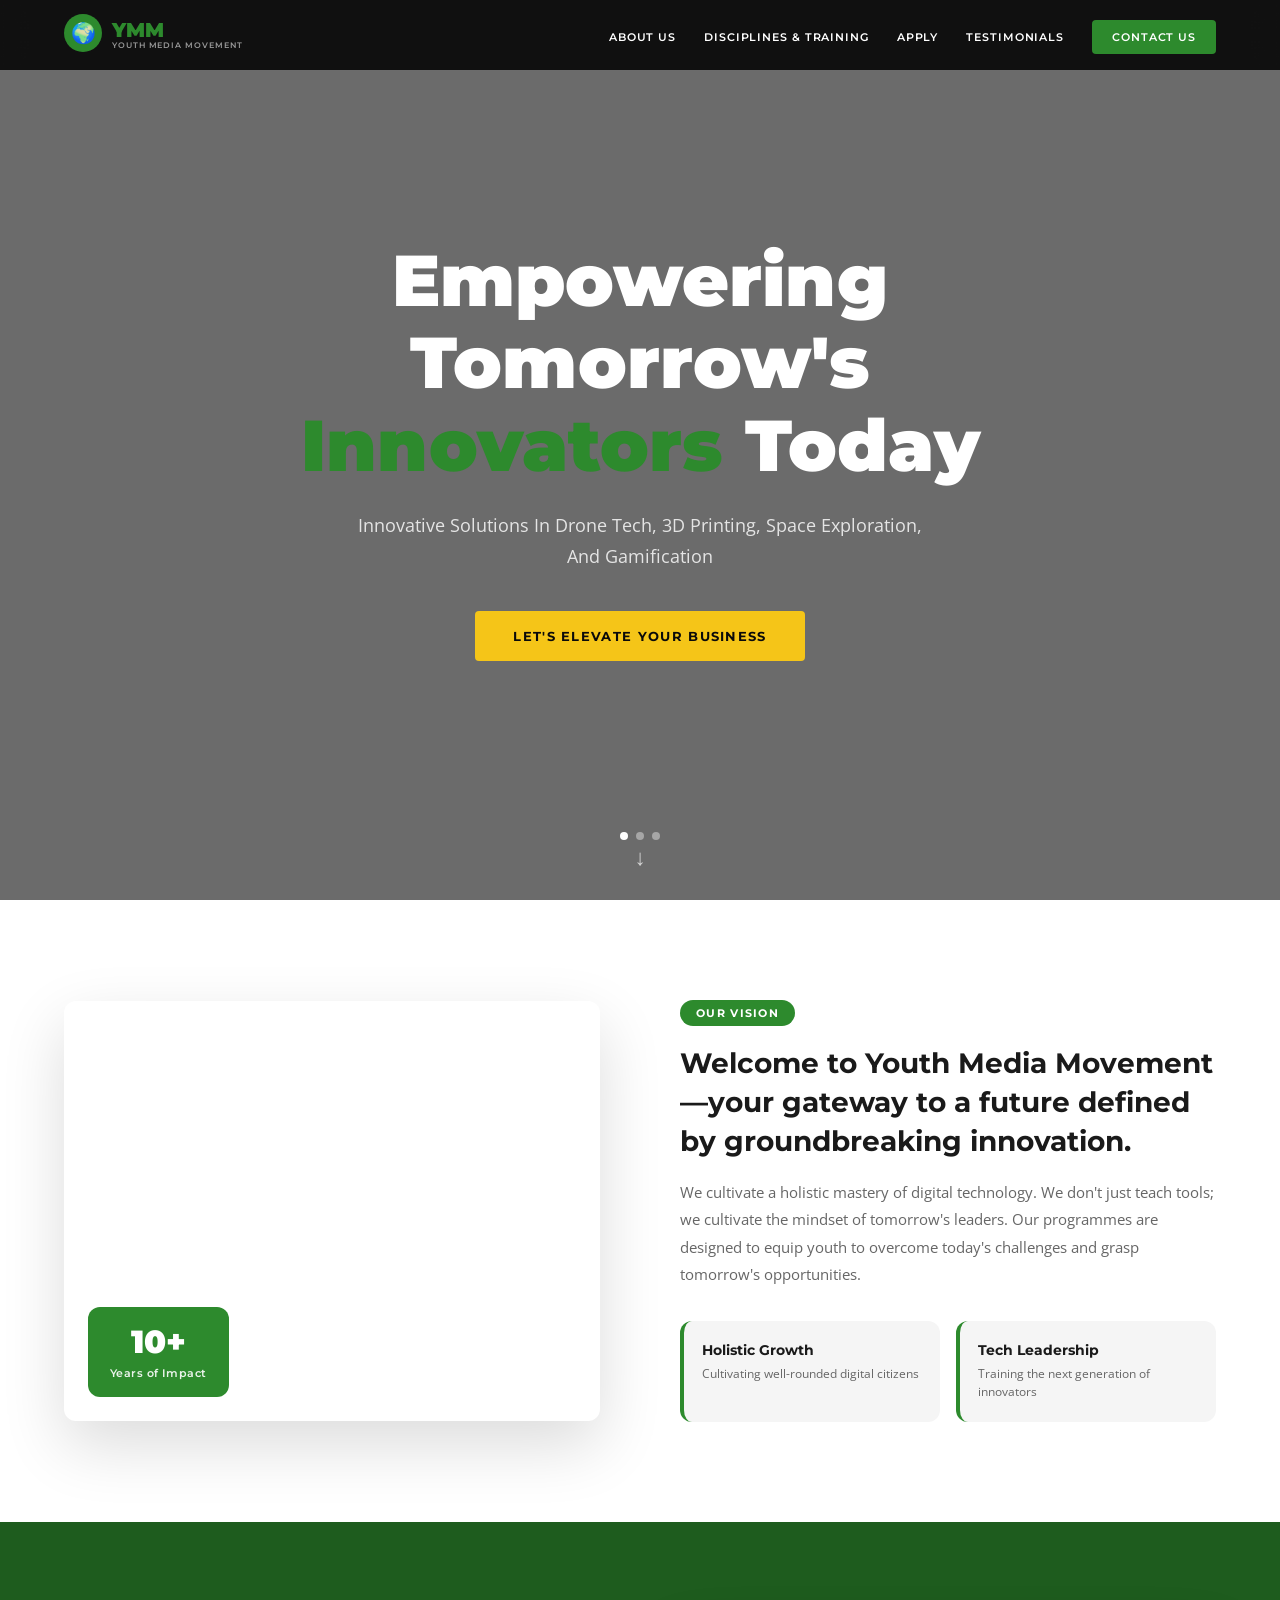
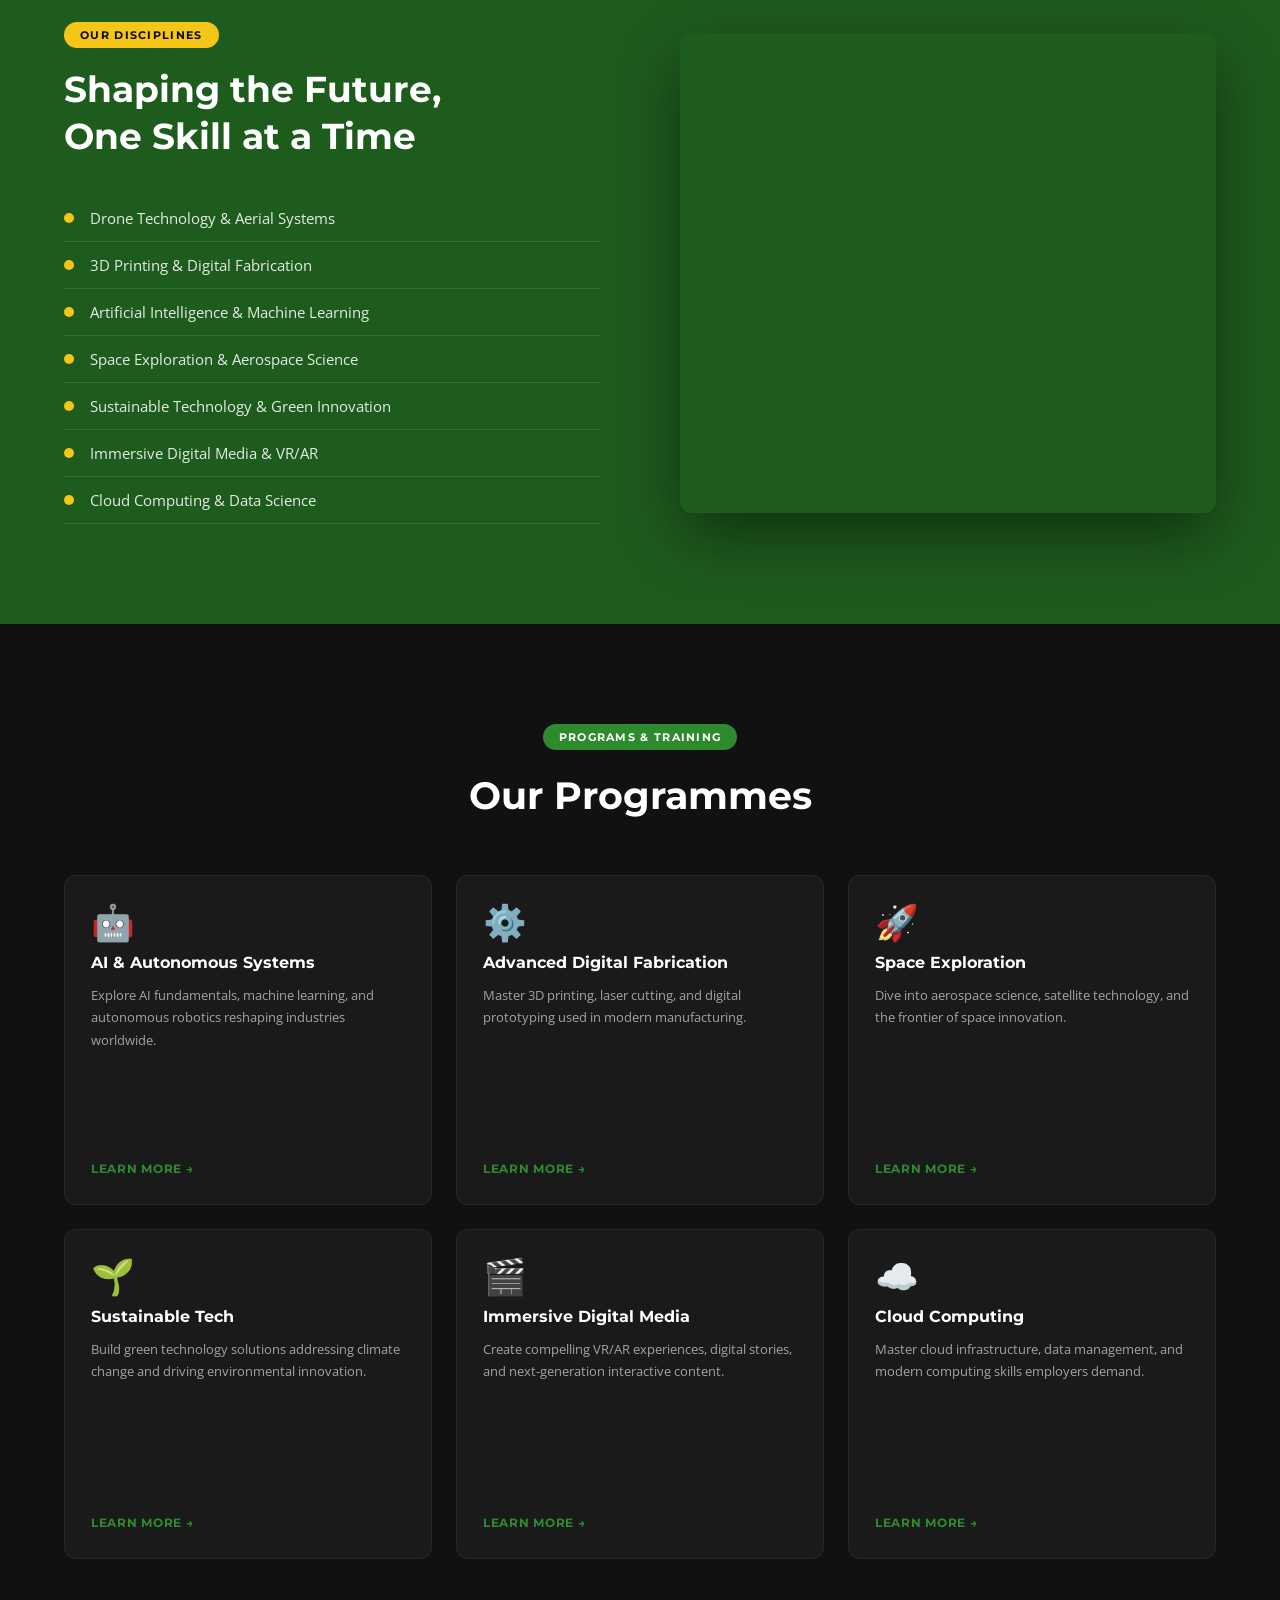
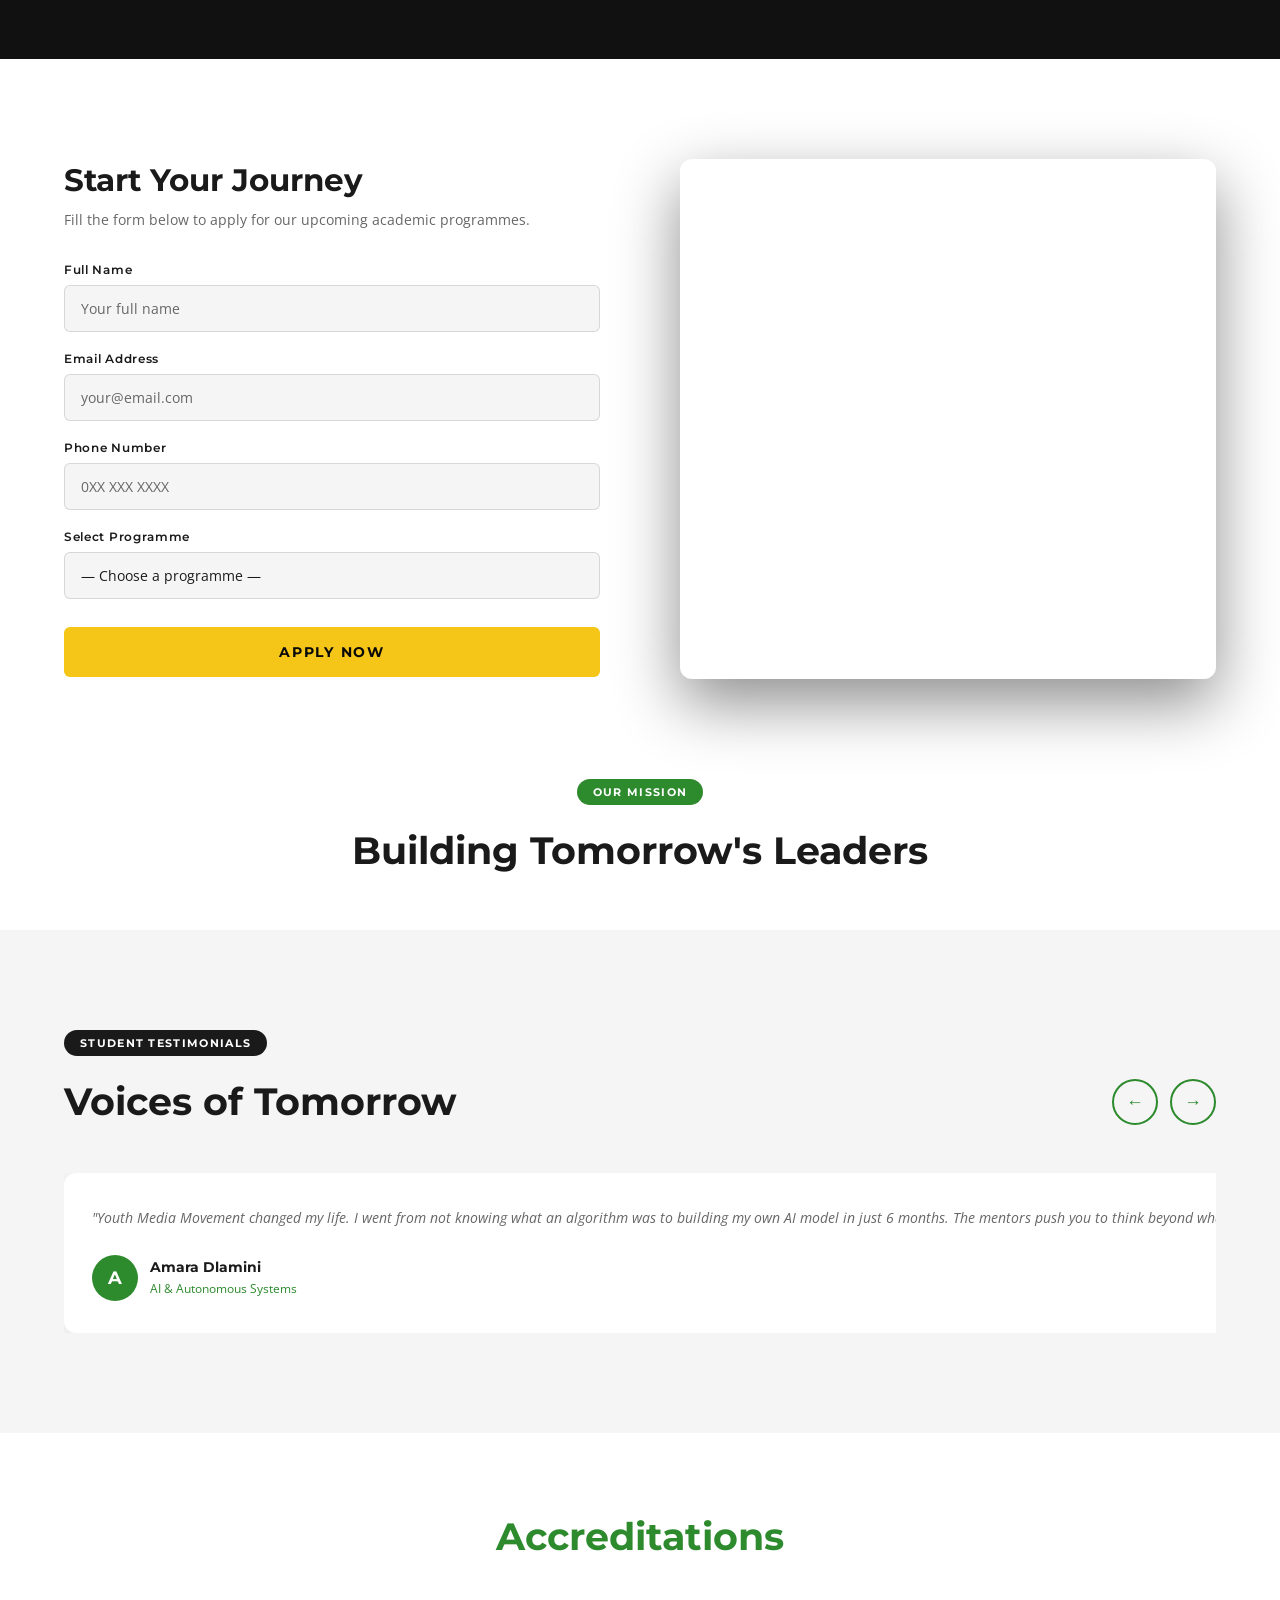
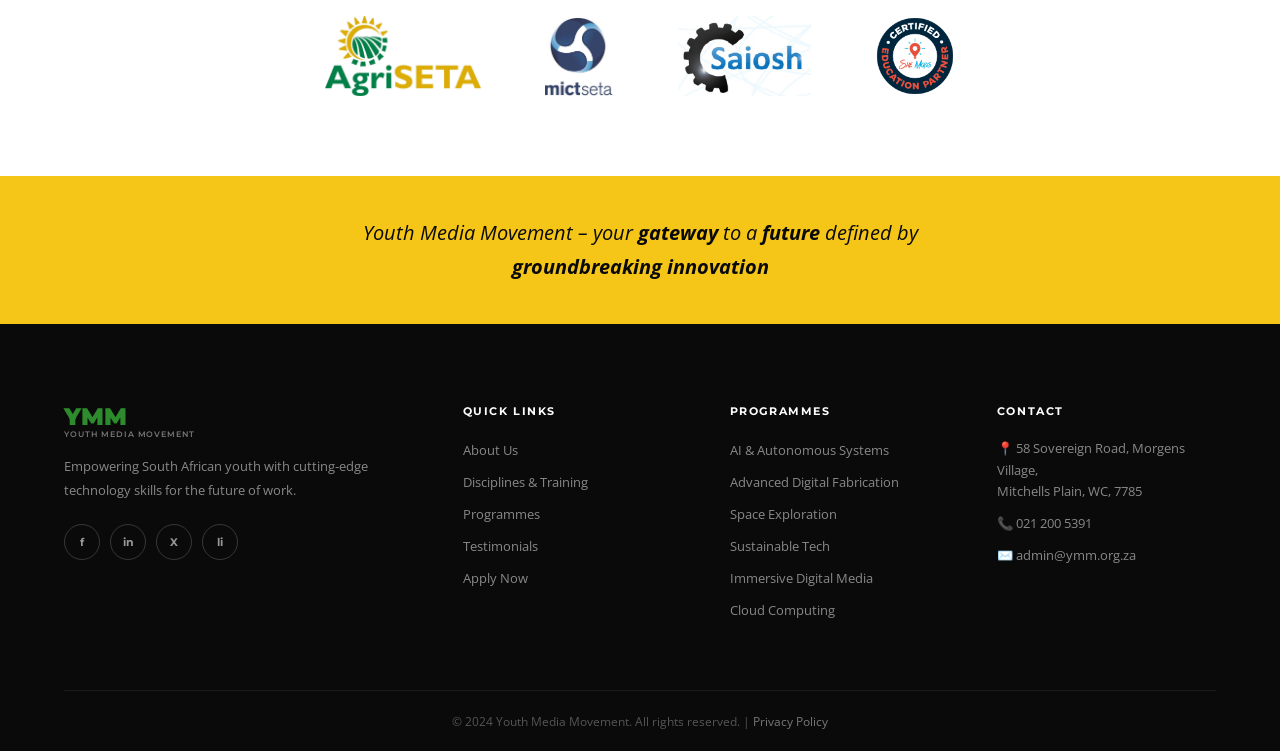
==== commit f84c5c4c: "i fixed the order of the site the site is corrent i just need to add the images" ====
--- a/ymm-website/index.html
+++ b/ymm-website/index.html
@@ -117,21 +117,10 @@
           </ul>
         </div>
         <div class="disciplines-right">
-          <div class="orbit-wrap">
-            <svg viewBox="0 0 400 400" xmlns="http://www.w3.org/2000/svg" class="orbit-svg">
-              <circle cx="200" cy="200" r="178" fill="none" stroke="rgba(255,255,255,0.12)" stroke-width="1.5"/>
-              <circle cx="200" cy="200" r="128" fill="none" stroke="rgba(255,255,255,0.18)" stroke-width="1.5"/>
-              <circle cx="200" cy="200" r="78"  fill="none" stroke="rgba(255,255,255,0.25)" stroke-width="1.5"/>
-              <circle cx="200" cy="200" r="42"  fill="#2d8a2d"/>
-              <text x="200" y="207" text-anchor="middle" fill="white" font-size="16" font-family="Montserrat,sans-serif" font-weight="900">YMM</text>
-              <circle cx="200" cy="22"  r="9"  fill="#f5c518"/>
-              <circle cx="378" cy="200" r="7"  fill="#f5c518" opacity="0.75"/>
-              <circle cx="72"  cy="330" r="5"  fill="#f5c518" opacity="0.55"/>
-              <circle cx="200" cy="72"  r="5"  fill="white" opacity="0.5"/>
-              <circle cx="330" cy="72"  r="4"  fill="white" opacity="0.4"/>
-              <circle cx="22"  cy="160" r="4"  fill="white" opacity="0.4"/>
-              <circle cx="340" cy="310" r="3"  fill="white" opacity="0.3"/>
-            </svg>
+          <div class="disc-video-wrap">
+            <video autoplay muted loop playsinline poster="images/about-poster.jpg">
+              <source src="videos/apply-drone.mp4" type="video/mp4">
+            </video>
           </div>
         </div>
       </div>
@@ -283,91 +272,11 @@
     </div>
   </section>
 
-  <!-- ═══ TESTIMONIALS ═══ -->
-  <section id="testimonials">
-    <div class="container">
-      <div class="testi-header">
-        <div>
-          <span class="pill pill-dark">STUDENT TESTIMONIALS</span>
-          <h2>Voices of Tomorrow</h2>
-        </div>
-        <div class="carousel-arrows">
-          <button class="arrow-btn" id="prev-btn" aria-label="Previous testimonial">&#8592;</button>
-          <button class="arrow-btn" id="next-btn" aria-label="Next testimonial">&#8594;</button>
-        </div>
-      </div>
-      <div class="carousel-track-wrap">
-        <div class="carousel-track" id="carousel-track">
-
-          <div class="testi-card">
-            <p class="testi-quote">"Youth Media Movement changed my life. I went from not knowing what an algorithm was to building my own AI model in just 6 months. The mentors push you to think beyond what you thought was possible."</p>
-            <div class="testi-author">
-              <div class="testi-avatar">A</div>
-              <div>
-                <strong>Amara Dlamini</strong>
-                <span>AI &amp; Autonomous Systems</span>
-              </div>
-            </div>
-          </div>
-
-          <div class="testi-card">
-            <p class="testi-quote">"I learned to design, 3D print, and prototype — all in one programme. The hands-on approach made everything click. I now run a small fabrication business from home."</p>
-            <div class="testi-author">
-              <div class="testi-avatar">S</div>
-              <div>
-                <strong>Sipho Nkosi</strong>
-                <span>Advanced Digital Fabrication</span>
-              </div>
-            </div>
-          </div>
-
-          <div class="testi-card">
-            <p class="testi-quote">"The training I received at YMM opened doors I didn't even know existed. I'm now certified in drone operations and working with a local agricultural company doing aerial surveys."</p>
-            <div class="testi-author">
-              <div class="testi-avatar">L</div>
-              <div>
-                <strong>Lerato Mokoena</strong>
-                <span>Drone Technology</span>
-              </div>
-            </div>
-          </div>
-
-          <div class="testi-card">
-            <p class="testi-quote">"Coming from Mitchells Plain with no connections in tech, YMM gave me the skills, the network, and the confidence to land my first cloud engineering internship at just 19."</p>
-            <div class="testi-author">
-              <div class="testi-avatar">T</div>
-              <div>
-                <strong>Tayla Williams</strong>
-                <span>Cloud Computing</span>
-              </div>
-            </div>
-          </div>
-
-          <div class="testi-card">
-            <p class="testi-quote">"Space Exploration at YMM is not science fiction — we built and launched a high-altitude balloon and tracked it with our own software. That experience is on my CV and it gets attention."</p>
-            <div class="testi-author">
-              <div class="testi-avatar">K</div>
-              <div>
-                <strong>Kagiso Sithole</strong>
-                <span>Space Exploration</span>
-              </div>
-            </div>
-          </div>
-
-        </div>
-      </div>
-    </div>
-  </section>
-
   <!-- ═══ APPLY — VIDEO 3 ═══ -->
   <section id="apply">
     <div class="container">
       <div class="apply-grid">
         <div class="apply-left reveal-left">
-          <div class="apply-logo-row">
-            <div class="apply-logo-icon">🌍</div>
-            <span class="apply-logo-text">YMM</span>
-          </div>
           <h2>Start Your Journey</h2>
           <p class="apply-intro">Fill the form below to apply for our upcoming academic programmes.</p>
           <form id="apply-form" novalidate>
@@ -416,6 +325,116 @@
     </div>
   </section>
 
+  <!-- ═══ MISSION ═══ -->
+  <section id="mission">
+    <div class="container">
+      <div class="section-header">
+        <span class="pill">OUR MISSION</span>
+        <h2>Building Tomorrow's Leaders</h2>
+      </div>
+    </div>
+  </section>
+
+  <!-- ═══ TESTIMONIALS ═══ -->
+  <section id="testimonials">
+    <div class="container">
+      <div class="testi-header">
+        <div>
+          <span class="pill pill-dark">STUDENT TESTIMONIALS</span>
+          <h2>Voices of Tomorrow</h2>
+        </div>
+        <div class="carousel-arrows">
+          <button class="arrow-btn" id="prev-btn" aria-label="Previous testimonial">&#8592;</button>
+          <button class="arrow-btn" id="next-btn" aria-label="Next testimonial">&#8594;</button>
+        </div>
+      </div>
+      <div class="carousel-track-wrap">
+        <div class="carousel-track" id="carousel-track">
+
+          <div class="testi-card">
+            <p class="testi-quote">"Youth Media Movement changed my life. I went from not knowing what an algorithm was to building my own AI model in just 6 months. The mentors push you to think beyond what you thought was possible."</p>
+            <div class="testi-author">
+              <div class="testi-avatar">A</div>
+              <div>
+                <strong>Amara Dlamini</strong>
+                <span>AI &amp; Autonomous Systems</span>
+              </div>
+            </div>
+          </div>
+
+          <div class="testi-card">
+            <p class="testi-quote">"I learned to design, 3D print, and prototype — all in one programme. The hands-on approach made everything click. I now run a small fabrication business from home."</p>
+            <div class="testi-author">
+              <div class="testi-avatar">S</div>
+              <div>
+                <strong>Sipho Nkosi</strong>
+                <span>Advanced Digital Fabrication</span>
+              </div>
+            </div>
+          </div>
+
+          <div class="testi-card">
+            <p class="testi-quote">"The training I received at YMM opened doors I didn't even know existed. I'm now certified in drone operations and working with a local agricultural company doing aerial surveys."</p>
+            <div class="testi-author">
+              <div class="testi-avatar">L</div>
+              <div>
+                <strong>Lerato Mokoena</strong>
+                <span>Drone Technology</span>
+              </div>
+            </div>
+          </div>
+
+          <div class="testi-card">
+            <p class="testi-quote">"Coming from Mitchells Plain with no connections in tech, YMM gave me the skills, the network, and the confidence to land my first cloud engineering internship at just 19."</p>
+            <div class="testi-author">
+              <div class="testi-avatar">T</div>
+              <div>
+                <strong>Tayla Williams</strong>
+                <span>Cloud Computing</span>
+              </div>
+            </div>
+          </div>
+
+          <div class="testi-card">
+            <p class="testi-quote">"Space Exploration at YMM is not science fiction — we built and launched a high-altitude balloon and tracked it with our own software. That experience is on my CV and it gets attention."</p>
+            <div class="testi-author">
+              <div class="testi-avatar">K</div>
+              <div>
+                <strong>Kagiso Sithole</strong>
+                <span>Space Exploration</span>
+              </div>
+            </div>
+          </div>
+
+        </div>
+      </div>
+    </div>
+  </section>
+
+  <!-- ═══ ACCREDITATIONS ═══ -->
+  <section id="accreditations">
+    <div class="container">
+      <h2 class="accred-title">Accreditations</h2>
+      <div class="accred-logos">
+        <div class="accred-item">
+          <img src="images/accreditations/agriseta.png" alt="AgriSETA" onerror="this.parentElement.style.display='none'">
+        </div>
+        <div class="accred-item">
+          <img src="images/accreditations/mict-seta.png" alt="MICT SETA" onerror="this.parentElement.style.display='none'">
+        </div>
+        <div class="accred-item">
+          <img src="images/accreditations/saiosh.png" alt="Saiosh" onerror="this.parentElement.style.display='none'">
+        </div>
+        <div class="accred-item">
+          <img src="images/accreditations/certified-innovation.png" alt="Certified Education Partner" onerror="this.parentElement.style.display='none'">
+        </div>
+      </div>
+    </div>
+    <div class="accred-banner">
+      <p><em>Youth Media Movement – your <strong>gateway</strong> to a <strong>future</strong> defined by<br><strong>groundbreaking innovation</strong></em></p>
+    </div>
+  </section>
+
   <!-- ═══ FOOTER / CONTACT ═══ -->
   <footer id="contact">
     <div class="container">
@@ -463,13 +482,6 @@
           </ul>
         </div>
       </div>
-      <div class="footer-accreditations">
-        <span>Accredited by:</span>
-        <img src="images/accreditations/agriseta.png" alt="AgriSETA" onerror="this.style.display='none'">
-        <img src="images/accreditations/mict-seta.png" alt="MICT SETA" onerror="this.style.display='none'">
-        <img src="images/accreditations/saiosh.png" alt="SAIOSH" onerror="this.style.display='none'">
-        <img src="images/accreditations/certified-innovation.png" alt="Certified Innovation" onerror="this.style.display='none'">
-      </div>
       <div class="footer-bottom">
         <p>&copy; 2024 Youth Media Movement. All rights reserved. | <a href="#">Privacy Policy</a></p>
       </div>
--- a/ymm-website/css/style.css
+++ b/ymm-website/css/style.css
@@ -492,19 +492,17 @@
   align-items: center;
 }
 
-.orbit-wrap {
-  width: 360px;
-  max-width: 100%;
-}
-
-.orbit-svg {
-  animation: spin-slow 30s linear infinite;
-  transform-origin: center;
-}
-
-@keyframes spin-slow {
-  from { transform: rotate(0deg); }
-  to   { transform: rotate(360deg); }
+.disc-video-wrap {
+  border-radius: var(--radius);
+  overflow: hidden;
+  height: 480px;
+  box-shadow: 0 24px 64px rgba(0,0,0,0.45);
+}
+
+.disc-video-wrap video {
+  width: 100%;
+  height: 100%;
+  object-fit: cover;
 }
 
 /* ════════════════════════════════════════════════
@@ -783,7 +781,7 @@
    ════════════════════════════════════════════════ */
 #apply {
   padding: 100px 0;
-  background: var(--dark);
+  background: var(--white);
 }
 
 .apply-grid {
@@ -793,41 +791,16 @@
   align-items: center;
 }
 
-.apply-logo-row {
-  display: flex;
-  align-items: center;
-  gap: 8px;
-  margin-bottom: 16px;
-}
-
-.apply-logo-icon {
-  width: 30px;
-  height: 30px;
-  background: var(--green-primary);
-  border-radius: 50%;
-  display: flex;
-  align-items: center;
-  justify-content: center;
-  font-size: 16px;
-}
-
-.apply-logo-text {
-  font-family: var(--font-heading);
-  font-size: 1.1rem;
-  font-weight: 900;
-  color: var(--green-primary);
-}
-
 .apply-left h2 {
   font-family: var(--font-heading);
   font-size: clamp(1.6rem, 2.4vw, 2.2rem);
   font-weight: 700;
-  color: var(--white);
+  color: var(--text-dark);
   margin-bottom: 10px;
 }
 
 .apply-intro {
-  color: rgba(255,255,255,0.6);
+  color: var(--text-muted);
   font-size: 0.88rem;
   margin-bottom: 32px;
   line-height: 1.6;
@@ -841,18 +814,18 @@
   font-size: 0.72rem;
   font-weight: 600;
   letter-spacing: 0.06em;
-  color: rgba(255,255,255,0.72);
+  color: var(--text-dark);
   margin-bottom: 8px;
 }
 
 .form-group input,
 .form-group select {
   width: 100%;
-  background: rgba(255,255,255,0.07);
-  border: 1px solid rgba(255,255,255,0.14);
+  background: var(--light-grey);
+  border: 1px solid rgba(0,0,0,0.12);
   border-radius: 6px;
   padding: 13px 16px;
-  color: var(--white);
+  color: var(--text-dark);
   font-family: var(--font-body);
   font-size: 0.88rem;
   transition: border-color var(--transition);
@@ -860,7 +833,7 @@
   -webkit-appearance: none;
 }
 
-.form-group input::placeholder { color: rgba(255,255,255,0.32); }
+.form-group input::placeholder { color: var(--text-muted); }
 
 .form-group select option { background: #1a1a1a; color: var(--white); }
 
@@ -1028,32 +1001,6 @@
   margin-bottom: 12px;
 }
 
-.footer-accreditations {
-  border-top: 1px solid rgba(255,255,255,0.08);
-  padding: 30px 0;
-  display: flex;
-  align-items: center;
-  gap: 28px;
-  flex-wrap: wrap;
-}
-
-.footer-accreditations span {
-  font-family: var(--font-heading);
-  font-size: 0.72rem;
-  font-weight: 600;
-  letter-spacing: 0.06em;
-  color: #666;
-}
-
-.footer-accreditations img {
-  height: 36px;
-  width: auto;
-  filter: brightness(0.55) grayscale(1);
-  transition: filter var(--transition);
-}
-
-.footer-accreditations img:hover { filter: brightness(1) grayscale(0); }
-
 .footer-bottom {
   border-top: 1px solid rgba(255,255,255,0.07);
   padding: 22px 0;
@@ -1093,7 +1040,8 @@
     gap: 48px;
   }
 
-  .disciplines-right { display: none; }
+  .disciplines-right { display: block; }
+  .disc-video-wrap { height: 280px; }
 
   .about-video-wrap { height: 340px; }
   .apply-video-wrap { height: 340px; }
@@ -1147,5 +1095,69 @@
 
   .card-wrap { height: 360px; }
 
-  .footer-accreditations { gap: 16px; }
-}
+}
+
+/* ════════════════════════════════════════════════
+   ACCREDITATIONS
+   ════════════════════════════════════════════════ */
+#accreditations {
+  padding: 80px 0 0;
+  background: var(--white);
+}
+
+.accred-title {
+  font-family: var(--font-heading);
+  font-size: clamp(1.8rem, 3vw, 2.4rem);
+  font-weight: 700;
+  color: var(--green-primary);
+  text-align: center;
+  margin-bottom: 56px;
+}
+
+.accred-logos {
+  display: flex;
+  justify-content: center;
+  align-items: center;
+  gap: 64px;
+  flex-wrap: wrap;
+  margin-bottom: 80px;
+}
+
+.accred-item {
+  display: flex;
+  align-items: center;
+  justify-content: center;
+}
+
+.accred-item img {
+  height: 80px;
+  width: auto;
+  object-fit: contain;
+  transition: transform var(--transition), filter var(--transition);
+}
+
+.accred-item img:hover {
+  transform: scale(1.08);
+}
+
+.accred-banner {
+  background: var(--yellow-accent);
+  padding: 40px 24px;
+  text-align: center;
+}
+
+.accred-banner p {
+  font-family: var(--font-body);
+  font-size: clamp(1rem, 2vw, 1.25rem);
+  color: var(--black);
+  line-height: 1.7;
+}
+
+.accred-banner strong {
+  font-weight: 700;
+}
+
+@media (max-width: 767px) {
+  .accred-logos { gap: 36px; }
+  .accred-item img { height: 56px; }
+}
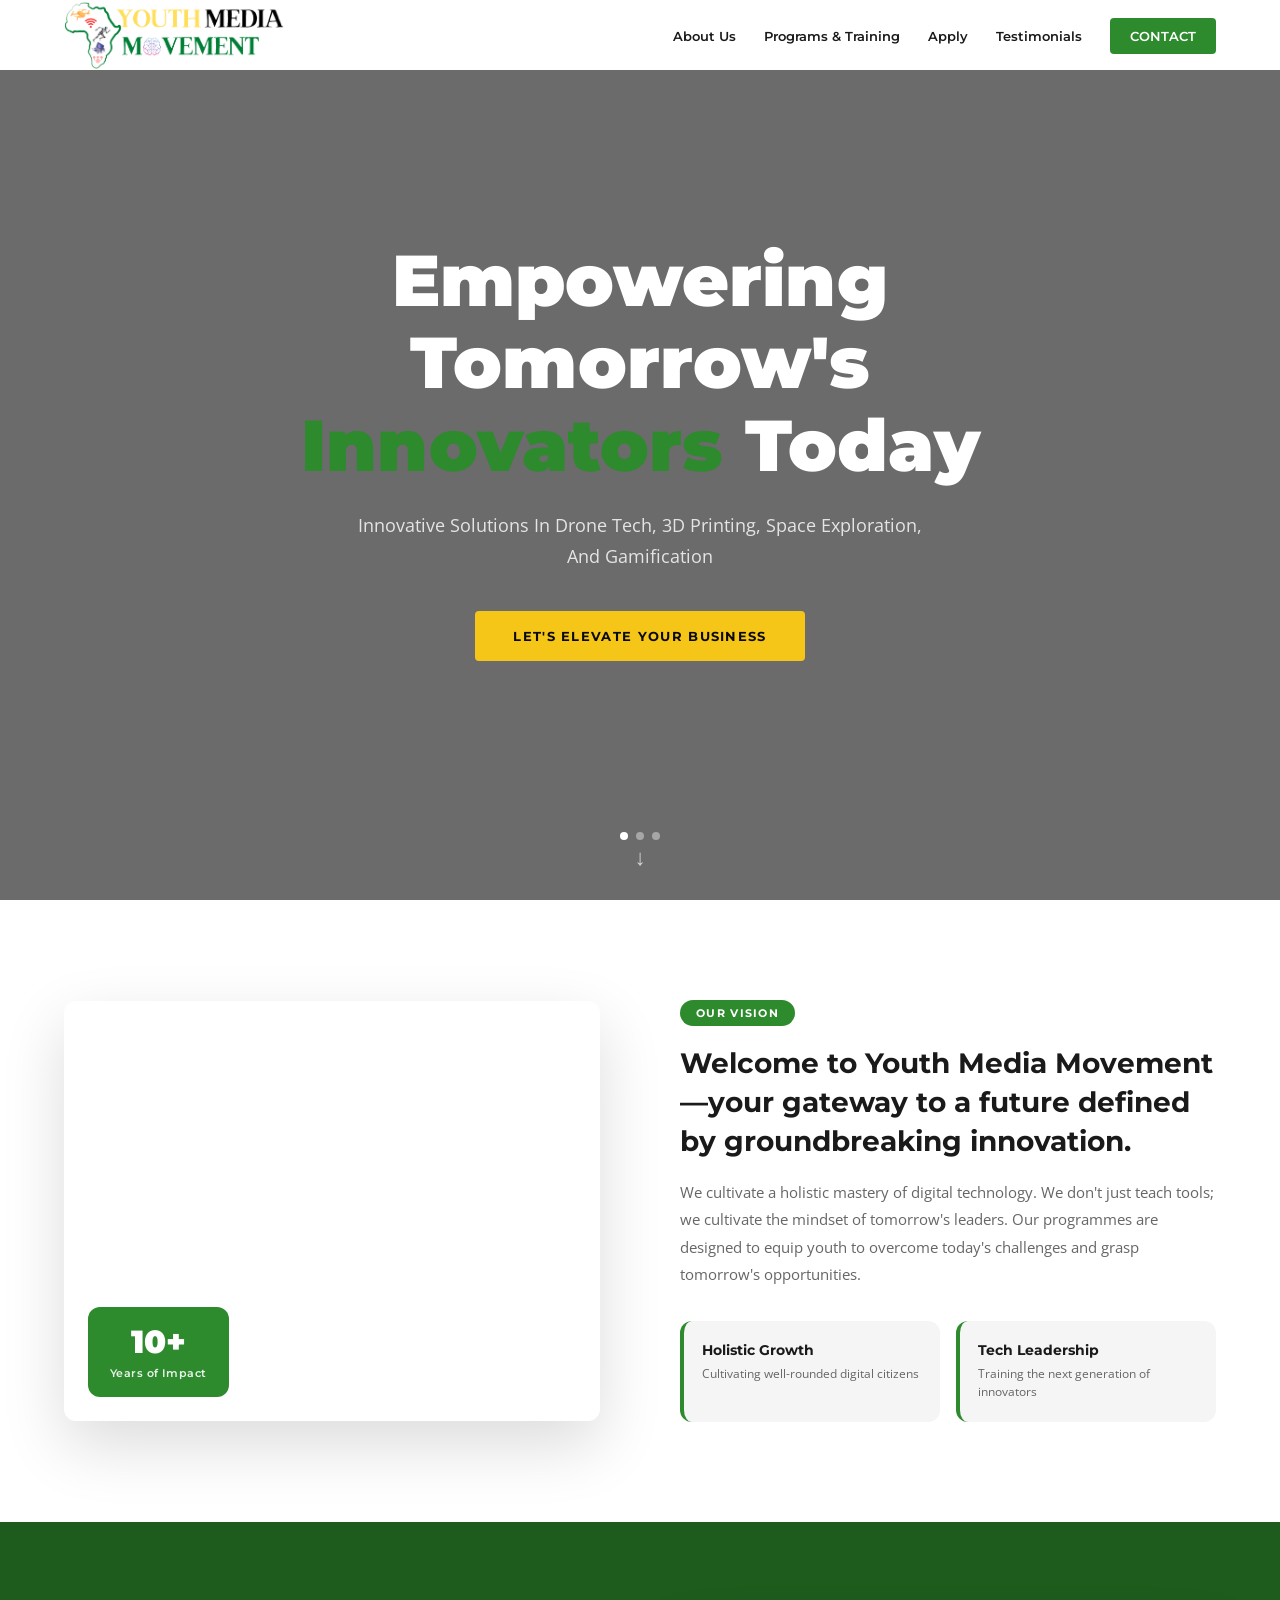
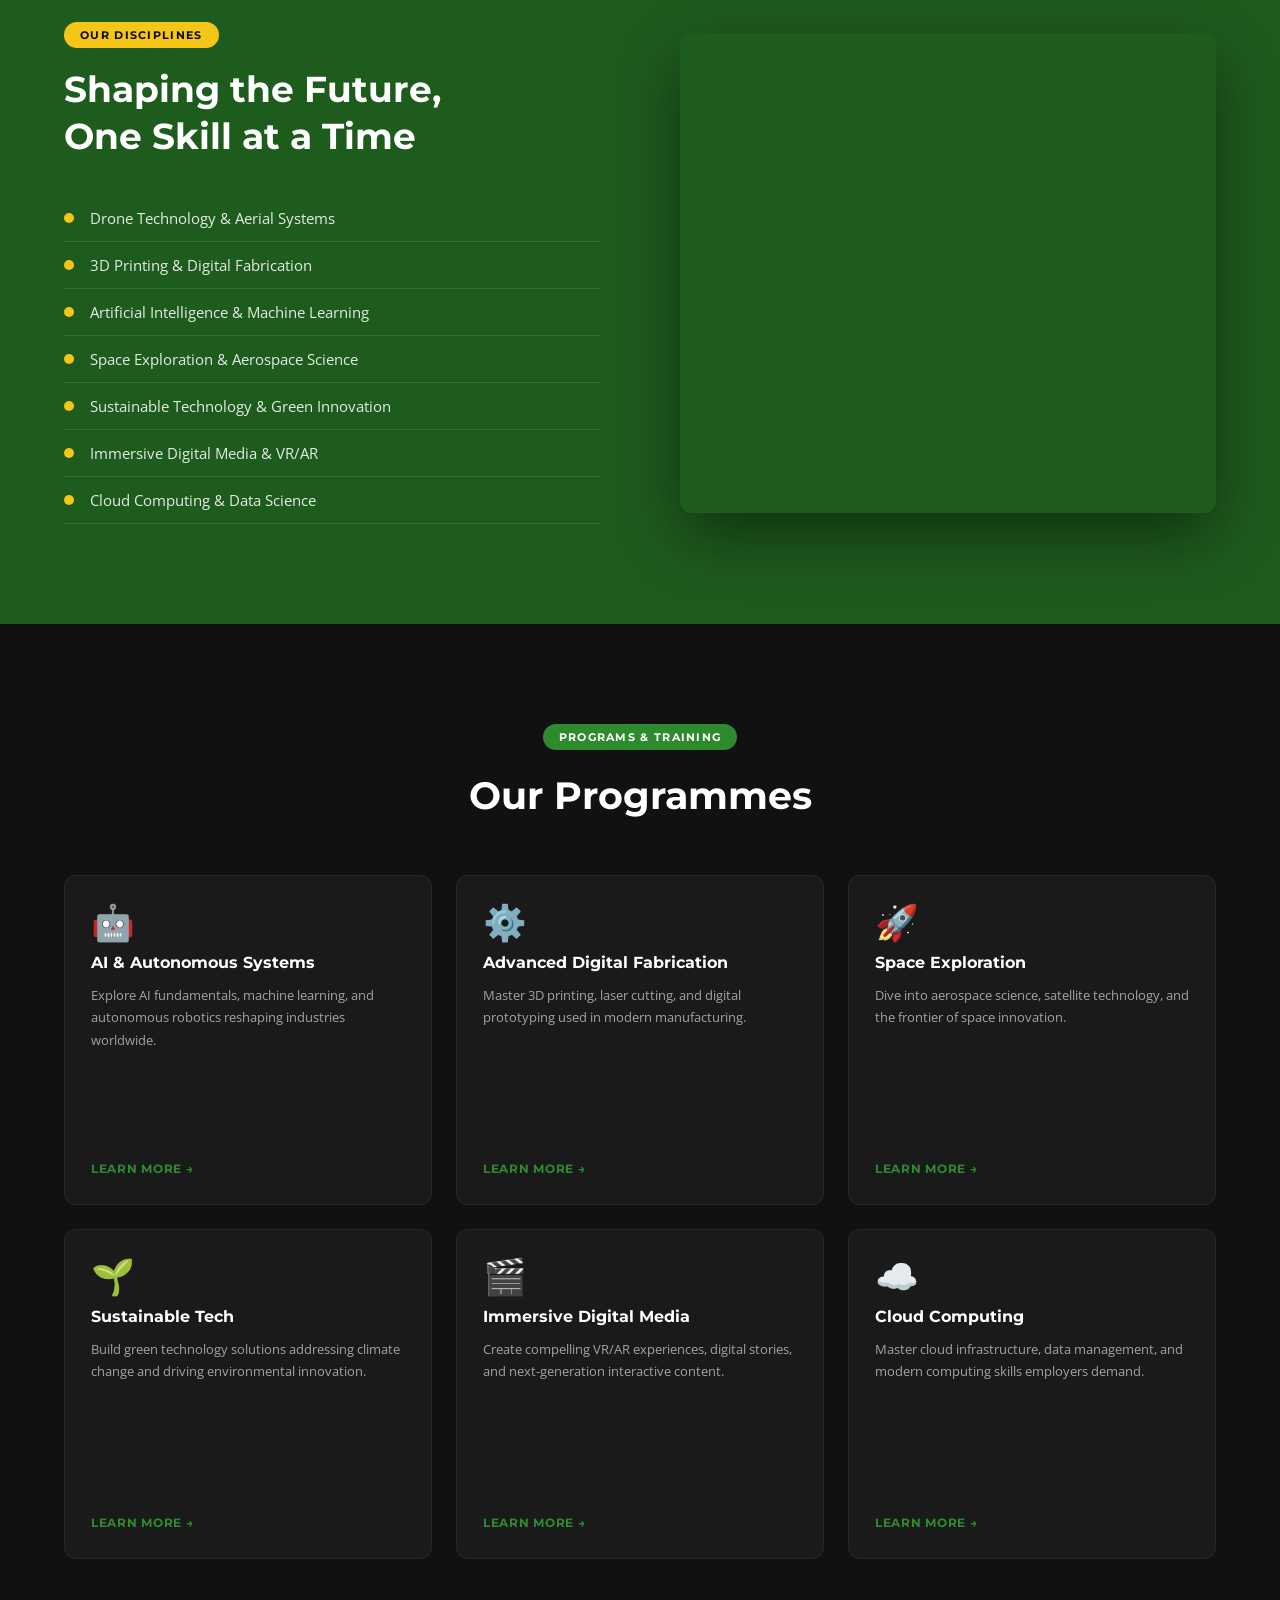
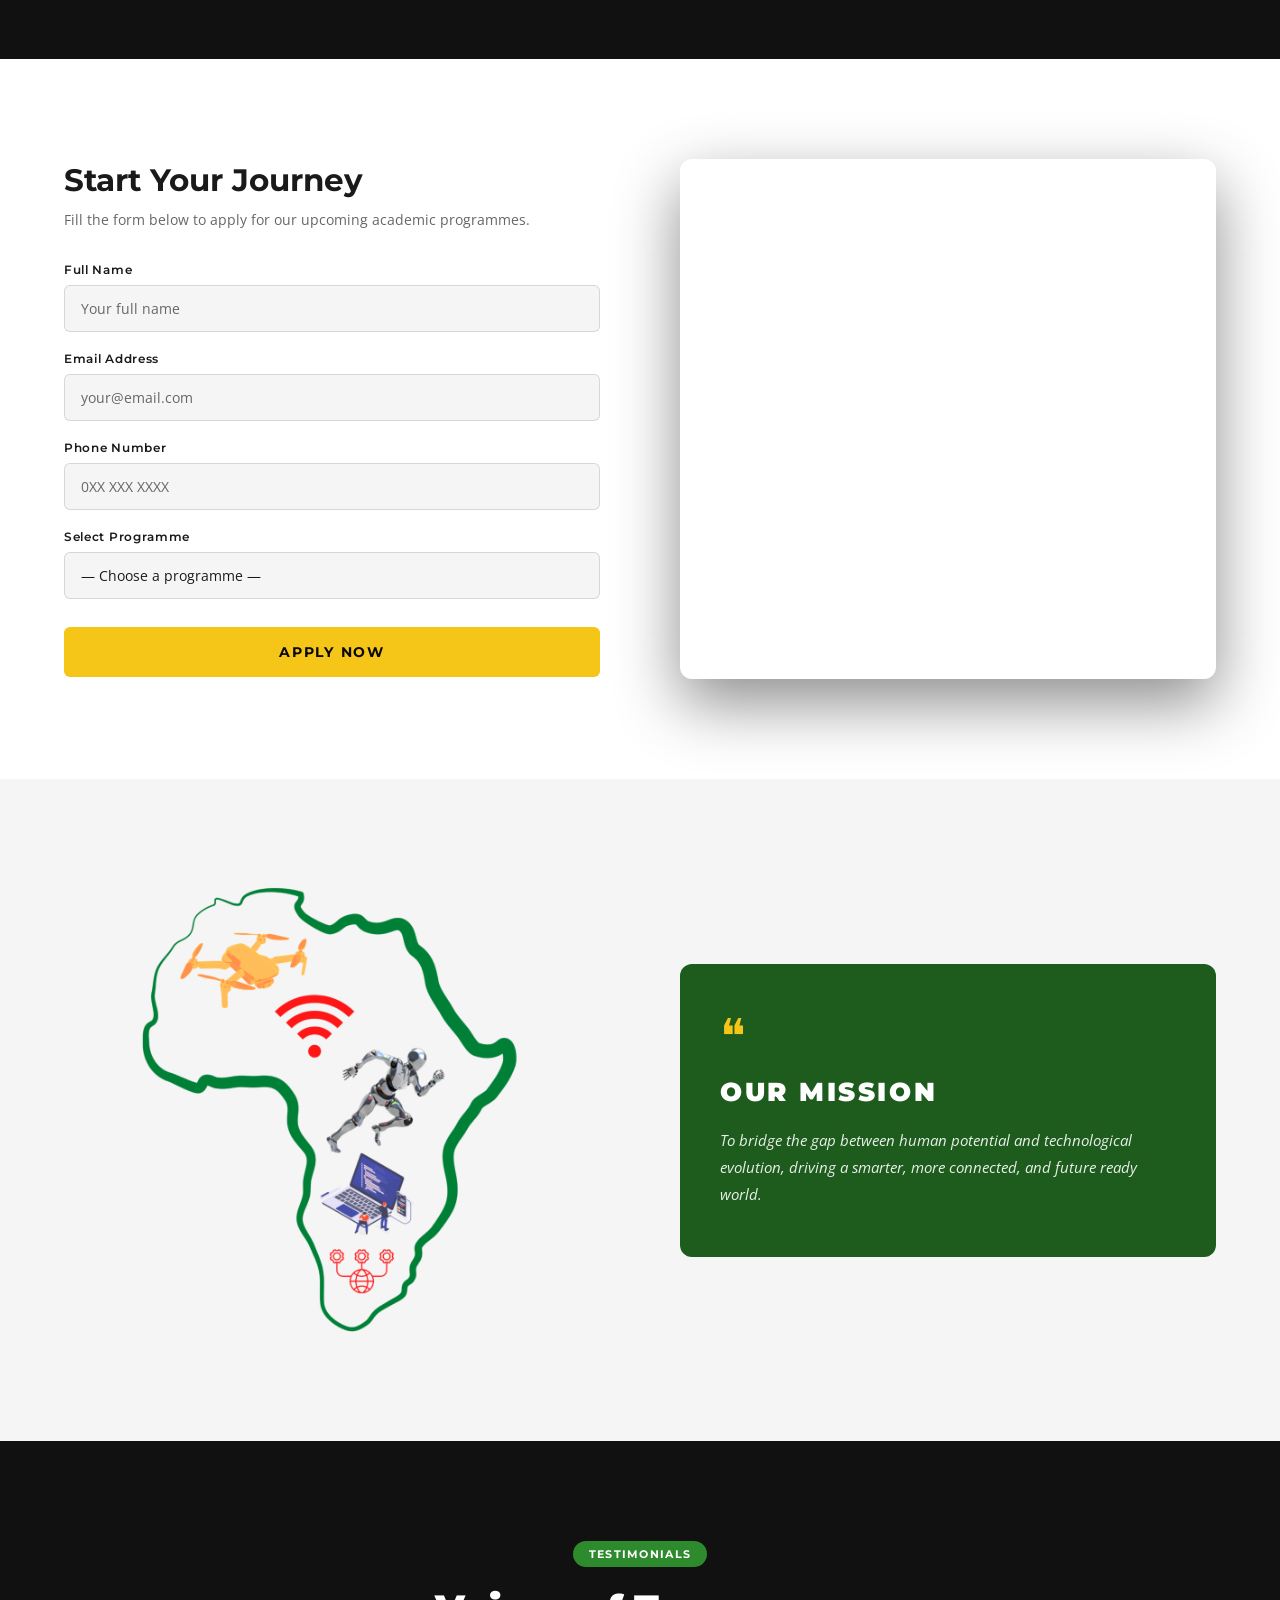
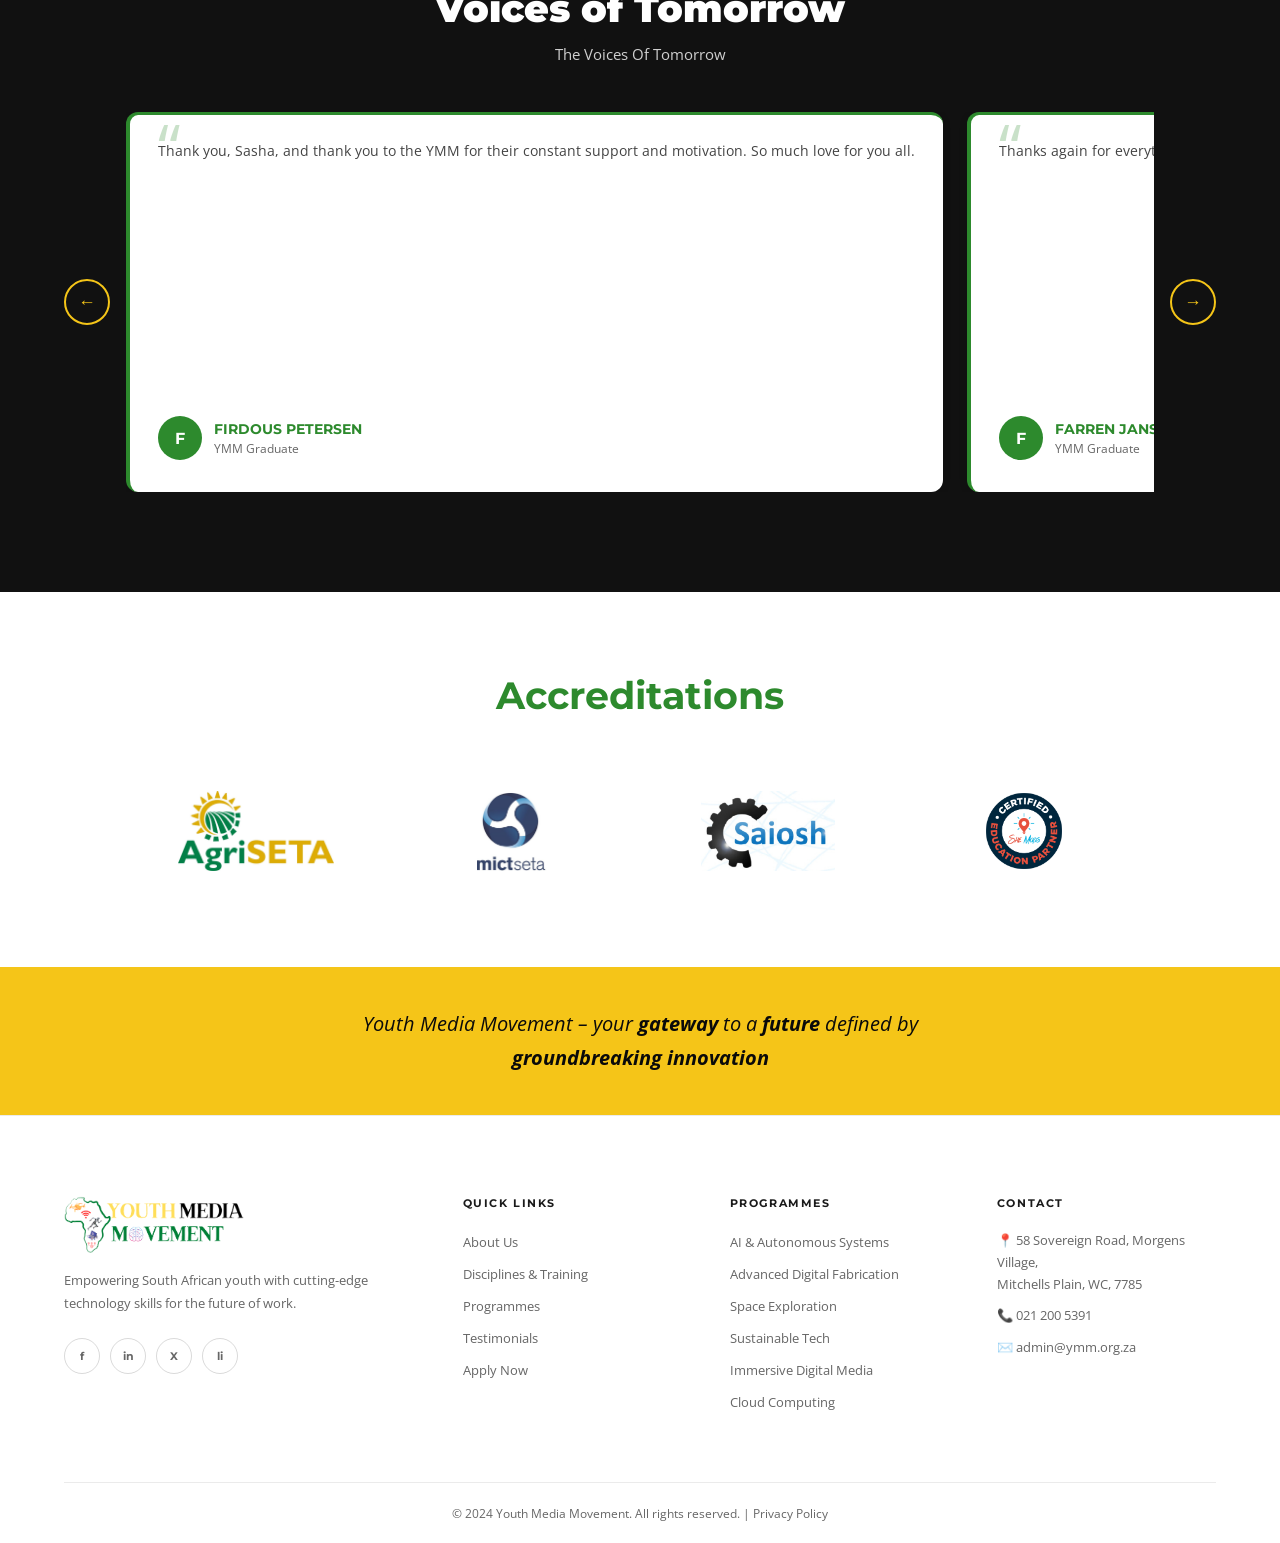
==== commit f9d83c1e: "updated the project add most of the stuff" ====
--- a/ymm-website/index.html
+++ b/ymm-website/index.html
@@ -20,26 +20,17 @@
   <nav id="navbar">
     <div class="nav-container">
       <a href="#hero" class="nav-logo">
-        <div class="logo-icon">
-          <svg width="38" height="38" viewBox="0 0 38 38" fill="none" xmlns="http://www.w3.org/2000/svg">
-            <circle cx="19" cy="19" r="19" fill="#2d8a2d"/>
-            <text x="19" y="26" text-anchor="middle" font-size="20" fill="white">🌍</text>
-          </svg>
-        </div>
-        <div class="logo-text">
-          <span class="logo-ymm">YMM</span>
-          <span class="logo-full">YOUTH MEDIA MOVEMENT</span>
-        </div>
+        <img src="images/logo/logo.png" alt="Youth Media Movement" class="nav-logo-img">
       </a>
       <button class="hamburger" id="hamburger" aria-label="Toggle navigation menu">
         <span></span><span></span><span></span>
       </button>
       <ul class="nav-links" id="nav-links">
-        <li><a href="#about">ABOUT US</a></li>
-        <li><a href="#disciplines">DISCIPLINES &amp; TRAINING</a></li>
-        <li><a href="#apply">APPLY</a></li>
-        <li><a href="#testimonials">TESTIMONIALS</a></li>
-        <li><a href="#contact" class="nav-cta">CONTACT US</a></li>
+        <li><a href="#about">About Us</a></li>
+        <li><a href="#disciplines">Programs &amp; Training</a></li>
+        <li><a href="#apply">Apply</a></li>
+        <li><a href="#testimonials">Testimonials</a></li>
+        <li><a href="#contact" class="nav-cta">CONTACT</a></li>
       </ul>
     </div>
   </nav>
@@ -72,7 +63,7 @@
         <div class="about-left reveal-left">
           <div class="about-video-wrap">
             <video autoplay muted loop playsinline poster="images/about-poster.jpg">
-              <source src="videos/about-3dprinter.mp4" type="video/mp4">
+              <source src="videos/apply-drone.mp4" type="video/mp4">
             </video>
             <div class="about-badge">
               <span class="badge-num">10+</span>
@@ -119,7 +110,7 @@
         <div class="disciplines-right">
           <div class="disc-video-wrap">
             <video autoplay muted loop playsinline poster="images/about-poster.jpg">
-              <source src="videos/apply-drone.mp4" type="video/mp4">
+              <source src="videos/about-3dprinter.mp4" type="video/mp4">
             </video>
           </div>
         </div>
@@ -328,9 +319,15 @@
   <!-- ═══ MISSION ═══ -->
   <section id="mission">
     <div class="container">
-      <div class="section-header">
-        <span class="pill">OUR MISSION</span>
-        <h2>Building Tomorrow's Leaders</h2>
+      <div class="mission-grid">
+        <div class="mission-africa reveal-left">
+          <img src="images/icons/mission-africa.png" alt="YMM Africa map with tech icons">
+        </div>
+        <div class="mission-box reveal-right">
+          <div class="mission-quote-mark">❝</div>
+          <h3>OUR MISSION</h3>
+          <p>To bridge the gap between human potential and technological evolution, driving a smarter, more connected, and future ready world.</p>
+        </div>
       </div>
     </div>
   </section>
@@ -339,74 +336,84 @@
   <section id="testimonials">
     <div class="container">
       <div class="testi-header">
-        <div>
-          <span class="pill pill-dark">STUDENT TESTIMONIALS</span>
-          <h2>Voices of Tomorrow</h2>
-        </div>
-        <div class="carousel-arrows">
-          <button class="arrow-btn" id="prev-btn" aria-label="Previous testimonial">&#8592;</button>
-          <button class="arrow-btn" id="next-btn" aria-label="Next testimonial">&#8594;</button>
-        </div>
-      </div>
-      <div class="carousel-track-wrap">
-        <div class="carousel-track" id="carousel-track">
-
-          <div class="testi-card">
-            <p class="testi-quote">"Youth Media Movement changed my life. I went from not knowing what an algorithm was to building my own AI model in just 6 months. The mentors push you to think beyond what you thought was possible."</p>
-            <div class="testi-author">
-              <div class="testi-avatar">A</div>
-              <div>
-                <strong>Amara Dlamini</strong>
-                <span>AI &amp; Autonomous Systems</span>
-              </div>
-            </div>
-          </div>
-
-          <div class="testi-card">
-            <p class="testi-quote">"I learned to design, 3D print, and prototype — all in one programme. The hands-on approach made everything click. I now run a small fabrication business from home."</p>
-            <div class="testi-author">
-              <div class="testi-avatar">S</div>
-              <div>
-                <strong>Sipho Nkosi</strong>
-                <span>Advanced Digital Fabrication</span>
-              </div>
-            </div>
-          </div>
-
-          <div class="testi-card">
-            <p class="testi-quote">"The training I received at YMM opened doors I didn't even know existed. I'm now certified in drone operations and working with a local agricultural company doing aerial surveys."</p>
-            <div class="testi-author">
-              <div class="testi-avatar">L</div>
-              <div>
-                <strong>Lerato Mokoena</strong>
-                <span>Drone Technology</span>
-              </div>
-            </div>
-          </div>
-
-          <div class="testi-card">
-            <p class="testi-quote">"Coming from Mitchells Plain with no connections in tech, YMM gave me the skills, the network, and the confidence to land my first cloud engineering internship at just 19."</p>
-            <div class="testi-author">
-              <div class="testi-avatar">T</div>
-              <div>
-                <strong>Tayla Williams</strong>
-                <span>Cloud Computing</span>
-              </div>
-            </div>
-          </div>
-
-          <div class="testi-card">
-            <p class="testi-quote">"Space Exploration at YMM is not science fiction — we built and launched a high-altitude balloon and tracked it with our own software. That experience is on my CV and it gets attention."</p>
-            <div class="testi-author">
-              <div class="testi-avatar">K</div>
-              <div>
-                <strong>Kagiso Sithole</strong>
-                <span>Space Exploration</span>
-              </div>
-            </div>
-          </div>
-
-        </div>
+        <span class="pill">TESTIMONIALS</span>
+        <h2 class="testi-title">Voices of Tomorrow</h2>
+        <p class="testi-sub">The Voices Of Tomorrow</p>
+      </div>
+      <div class="carousel-outer">
+        <button class="arrow-btn" id="prev-btn" aria-label="Previous testimonial">&#8592;</button>
+        <div class="carousel-track-wrap">
+          <div class="carousel-track" id="carousel-track">
+
+            <div class="testi-card">
+              <p class="testi-quote">Thank you, Sasha, and thank you to the YMM for their constant support and motivation. So much love for you all.</p>
+              <div class="testi-author">
+                <div class="testi-avatar">F</div>
+                <div>
+                  <strong class="testi-name">Firdous Petersen</strong>
+                  <span class="testi-role">YMM Graduate</span>
+                </div>
+              </div>
+            </div>
+
+            <div class="testi-card">
+              <p class="testi-quote">Thanks again for everything Sasha. You've done a great job with your organising and going above and beyond to help people — that I'll forever be grateful for. Will definitely thank you in person on graduation day.</p>
+              <div class="testi-author">
+                <div class="testi-avatar">F</div>
+                <div>
+                  <strong class="testi-name">Farren Jansen</strong>
+                  <span class="testi-role">YMM Graduate</span>
+                </div>
+              </div>
+            </div>
+
+            <div class="testi-card">
+              <p class="testi-quote">Good evening Sasha. I just want to take a few seconds to thank you so much for everything you did for us — from making sure we were sorted to sorting out our books. You were not just a facilitator, you created amazing bonds with all of us. Thank you for the love you showed us. I pray that God elevates you in every aspect of your life. Thank you for an amazing 3 months — love you lots!</p>
+              <div class="testi-author">
+                <div class="testi-avatar">C</div>
+                <div>
+                  <strong class="testi-name">Chanel Tomlinson</strong>
+                  <span class="testi-role">YMM Graduate</span>
+                </div>
+              </div>
+            </div>
+
+            <div class="testi-card">
+              <p class="testi-quote">I would like to pass a word of gratitude to YMM for going the extra mile for us students. I often feel we don't show enough gratitude for all you do behind the scenes — that which we know and that which we don't. May the Almighty reward you in good for these efforts.</p>
+              <div class="testi-author">
+                <div class="testi-avatar">S</div>
+                <div>
+                  <strong class="testi-name">Siyambonga Hesi</strong>
+                  <span class="testi-role">YMM Student</span>
+                </div>
+              </div>
+            </div>
+
+            <div class="testi-card">
+              <p class="testi-quote">Thanks to Marshall for the inspiration and for going above and beyond. Thanks to Sasha for pushing us, inspiring us, and believing in us. I started the year with just one goal and that was being another statistic in my community — but the drone course changed everything. I found my career and goals. There's a blessing in genuine servanthood.</p>
+              <div class="testi-author">
+                <div class="testi-avatar">D</div>
+                <div>
+                  <strong class="testi-name">Delon Jade Absolon</strong>
+                  <span class="testi-role">Drone Course Student</span>
+                </div>
+              </div>
+            </div>
+
+            <div class="testi-card">
+              <p class="testi-quote">Good evening Sasha — thank you for everything you and YMM do for us. I really appreciate it all: the warm water, coffee, tea, study materials and opportunities. I have to say I never expected things to open up so much. Having been exposed to the drone course, things suddenly started to click for me. I found my career and I look up to you and the team so much.</p>
+              <div class="testi-author">
+                <div class="testi-avatar">A</div>
+                <div>
+                  <strong class="testi-name">Abdul Aziz Martin</strong>
+                  <span class="testi-role">Drone Course Student</span>
+                </div>
+              </div>
+            </div>
+
+          </div>
+        </div>
+        <button class="arrow-btn" id="next-btn" aria-label="Next testimonial">&#8594;</button>
       </div>
     </div>
   </section>
@@ -440,16 +447,13 @@
     <div class="container">
       <div class="footer-grid">
         <div class="footer-col footer-brand">
-          <div class="footer-logo">
-            <span class="logo-ymm">YMM</span>
-            <span class="logo-full">YOUTH MEDIA MOVEMENT</span>
-          </div>
+          <img src="images/logo/logo.png" alt="Youth Media Movement" class="footer-logo-img">
           <p>Empowering South African youth with cutting-edge technology skills for the future of work.</p>
           <div class="social-links">
-            <a href="#" aria-label="Facebook">f</a>
+            <a href="https://www.facebook.com/youthmediamovement/" aria-label="Facebook" target="_blank" rel="noopener noreferrer">f</a>
             <a href="#" aria-label="Instagram">in</a>
             <a href="#" aria-label="Twitter / X">X</a>
-            <a href="#" aria-label="LinkedIn">li</a>
+            <a href="https://za.linkedin.com/in/marshall-nelson-78758316" aria-label="LinkedIn" target="_blank" rel="noopener noreferrer">li</a>
           </div>
         </div>
         <div class="footer-col">
--- a/ymm-website/css/style.css
+++ b/ymm-website/css/style.css
@@ -66,7 +66,7 @@
 }
 
 .pill-yellow { background: var(--yellow-accent); color: var(--black); }
-.pill-dark   { background: var(--text-dark);     color: var(--white); }
+.pill-dark   { background: var(--green-primary); color: var(--white); }
 
 /* ─── Utility: Buttons ───────────────────────── */
 .btn-yellow {
@@ -128,15 +128,13 @@
   position: fixed;
   top: 0; left: 0; right: 0;
   height: var(--nav-h);
-  background: rgba(10, 10, 10, 0.93);
-  backdrop-filter: blur(12px);
-  -webkit-backdrop-filter: blur(12px);
+  background: var(--white);
   z-index: 1000;
   transition: box-shadow var(--transition);
 }
 
 #navbar.scrolled {
-  box-shadow: 0 2px 24px rgba(0,0,0,0.6);
+  box-shadow: 0 2px 12px rgba(0,0,0,0.08);
 }
 
 .nav-container {
@@ -152,44 +150,24 @@
 .nav-logo {
   display: flex;
   align-items: center;
-  gap: 10px;
-}
-
-.logo-icon { flex-shrink: 0; }
-
-.logo-text {
-  display: flex;
-  flex-direction: column;
-  line-height: 1.15;
-}
-
-.logo-ymm {
-  font-family: var(--font-heading);
-  font-size: 1.25rem;
-  font-weight: 900;
-  color: var(--green-primary);
-}
-
-.logo-full {
-  font-family: var(--font-heading);
-  font-size: 0.48rem;
+}
+
+.nav-logo-img {
+  width: 220px;
+  height: auto;
+}
+
+.nav-links {
+  display: flex;
+  align-items: center;
+  gap: 28px;
+}
+
+.nav-links a {
+  font-family: var(--font-heading);
+  font-size: 0.82rem;
   font-weight: 600;
-  color: #999;
-  letter-spacing: 0.12em;
-}
-
-.nav-links {
-  display: flex;
-  align-items: center;
-  gap: 28px;
-}
-
-.nav-links a {
-  font-family: var(--font-heading);
-  font-size: 0.7rem;
-  font-weight: 600;
-  letter-spacing: 0.08em;
-  color: var(--white);
+  color: var(--text-dark);
   transition: color var(--transition);
 }
 
@@ -197,14 +175,15 @@
 
 .nav-links .nav-cta {
   background: var(--green-primary);
-  color: var(--white) !important;
+  color: var(--white);
   padding: 10px 20px;
   border-radius: 4px;
-  transition: background var(--transition), transform var(--transition) !important;
+  transition: background var(--transition), transform var(--transition);
 }
 
 .nav-links .nav-cta:hover {
   background: var(--green-light);
+  color: var(--white);
   transform: translateY(-1px);
 }
 
@@ -224,7 +203,7 @@
   display: block;
   width: 24px;
   height: 2px;
-  background: var(--white);
+  background: var(--text-dark);
   border-radius: 2px;
   transition: transform 0.3s, opacity 0.3s;
 }
@@ -672,53 +651,69 @@
    ════════════════════════════════════════════════ */
 #testimonials {
   padding: 100px 0;
-  background: var(--light-grey);
+  background: var(--dark);
   overflow: hidden;
 }
 
 .testi-header {
-  display: flex;
-  justify-content: space-between;
-  align-items: flex-end;
+  text-align: center;
   margin-bottom: 48px;
 }
 
-.testi-header h2 {
+.testi-header h2 { color: var(--white); }
+
+.testi-title {
   font-family: var(--font-heading);
   font-size: clamp(1.8rem, 3vw, 2.6rem);
-  font-weight: 700;
-  color: var(--text-dark);
-  margin-top: 4px;
-}
-
-.carousel-arrows { display: flex; gap: 12px; }
+  font-weight: 900;
+  color: var(--yellow-accent);
+  margin-bottom: 12px;
+}
+
+.testi-sub {
+  font-family: var(--font-body);
+  font-size: 0.95rem;
+  font-weight: 400;
+  color: rgba(255,255,255,0.8);
+}
+
+.carousel-outer {
+  display: flex;
+  align-items: center;
+  gap: 16px;
+}
 
 .arrow-btn {
   width: 46px;
   height: 46px;
   border-radius: 50%;
-  border: 2px solid var(--green-primary);
+  border: 2px solid var(--yellow-accent);
   background: transparent;
-  color: var(--green-primary);
+  color: var(--yellow-accent);
   font-size: 1.1rem;
   display: flex;
   align-items: center;
   justify-content: center;
   cursor: pointer;
+  flex-shrink: 0;
   transition: background var(--transition), color var(--transition);
 }
 
 .arrow-btn:hover {
-  background: var(--green-primary);
-  color: var(--white);
-}
-
-.carousel-track-wrap { overflow: hidden; }
+  background: var(--yellow-accent);
+  color: var(--black);
+  border-color: var(--yellow-accent);
+}
+
+.carousel-track-wrap {
+  flex: 1;
+  overflow: hidden;
+}
 
 .carousel-track {
   display: flex;
   gap: 24px;
-  transition: transform 0.55s cubic-bezier(0.4, 0, 0.2, 1);
+  transition: transform 0.65s cubic-bezier(0.25, 0.46, 0.45, 0.94);
 }
 
 .testi-card {
@@ -727,19 +722,40 @@
   padding: 32px 28px;
   min-width: calc((100% - 48px) / 3);
   flex-shrink: 0;
-  box-shadow: 0 4px 24px rgba(0,0,0,0.07);
+  box-shadow: 0 2px 8px rgba(0,0,0,0.1);
   display: flex;
   flex-direction: column;
-  justify-content: space-between;
+  min-height: 380px;
+  border-left: 4px solid var(--green-primary);
+  border-top: 3px solid var(--green-primary);
+  transition: transform 0.3s ease, box-shadow 0.3s ease;
+}
+
+.testi-card:hover {
+  transform: translateY(-4px);
+  box-shadow: 0 12px 32px rgba(0,0,0,0.12);
 }
 
 .testi-quote {
-  font-size: 0.87rem;
-  color: var(--text-muted);
-  line-height: 1.85;
-  font-style: italic;
-  margin-bottom: 24px;
+  font-size: 0.9rem;
+  color: #444;
+  line-height: 1.95;
+  font-style: normal;
   flex: 1;
+  margin-bottom: 20px;
+  white-space: normal;
+  word-break: break-word;
+  overflow-wrap: break-word;
+}
+
+.testi-quote::before {
+  content: '\201C';
+  font-size: 4rem;
+  color: var(--green-primary);
+  opacity: 0.25;
+  line-height: 0;
+  display: block;
+  margin-bottom: -10px;
 }
 
 .testi-author {
@@ -749,31 +765,34 @@
 }
 
 .testi-avatar {
-  width: 46px;
-  height: 46px;
+  width: 44px;
+  height: 44px;
   border-radius: 50%;
   background: var(--green-primary);
   color: var(--white);
   font-family: var(--font-heading);
-  font-size: 1.1rem;
-  font-weight: 700;
+  font-weight: 700;
+  font-size: 1rem;
   display: flex;
   align-items: center;
   justify-content: center;
   flex-shrink: 0;
 }
 
-.testi-author strong {
+.testi-name {
   display: block;
   font-family: var(--font-heading);
   font-size: 0.88rem;
   font-weight: 700;
-  color: var(--text-dark);
-}
-
-.testi-author span {
-  font-size: 0.73rem;
   color: var(--green-primary);
+  text-transform: uppercase;
+}
+
+.testi-role {
+  display: block;
+  font-size: 0.74rem;
+  color: var(--text-muted);
+  margin-top: 2px;
 }
 
 /* ════════════════════════════════════════════════
@@ -909,12 +928,91 @@
 }
 
 /* ════════════════════════════════════════════════
+   MISSION
+   ════════════════════════════════════════════════ */
+#mission {
+  padding: 100px 0;
+  background: var(--light-grey);
+}
+
+.mission-grid {
+  display: grid;
+  grid-template-columns: 1fr 1fr;
+  gap: 80px;
+  align-items: center;
+}
+
+.mission-africa {
+  display: flex;
+  justify-content: center;
+  align-items: center;
+}
+
+.mission-africa img {
+  width: 100%;
+  max-width: 380px;
+  height: auto;
+  object-fit: contain;
+}
+
+.mission-box {
+  background: var(--green-dark);
+  border-radius: var(--radius);
+  padding: 48px 40px;
+  color: var(--white);
+}
+
+.mission-quote-mark {
+  font-family: var(--font-heading);
+  color: var(--yellow-accent);
+  font-size: 3rem;
+  line-height: 1;
+  margin-bottom: 16px;
+}
+
+.mission-box h3 {
+  font-family: var(--font-heading);
+  font-weight: 900;
+  font-size: 1.6rem;
+  letter-spacing: 0.1em;
+  color: var(--white);
+  text-transform: uppercase;
+  margin-bottom: 20px;
+}
+
+.mission-box p {
+  font-family: var(--font-body);
+  font-style: italic;
+  color: rgba(255,255,255,0.9);
+  line-height: 1.8;
+  font-size: 0.95rem;
+}
+
+@media (max-width: 900px) {
+  .mission-grid {
+    grid-template-columns: 1fr;
+    gap: 48px;
+  }
+}
+
+@media (max-width: 767px) {
+  .mission-africa img {
+    max-width: 260px;
+  }
+
+  .mission-box {
+    padding: 36px 28px;
+  }
+}
+
+/* ════════════════════════════════════════════════
    FOOTER
    ════════════════════════════════════════════════ */
 #contact {
-  background: var(--black);
+  background: var(--white);
   padding: 80px 0 0;
-  color: var(--white);
+  color: var(--text-dark);
+  border-top: 1px solid rgba(0,0,0,0.08);
 }
 
 .footer-grid {
@@ -924,31 +1022,15 @@
   margin-bottom: 60px;
 }
 
-.footer-logo {
-  display: flex;
-  flex-direction: column;
-  line-height: 1.1;
+.footer-logo-img {
+  width: 180px;
+  height: auto;
   margin-bottom: 16px;
-}
-
-.footer-logo .logo-ymm {
-  font-family: var(--font-heading);
-  font-size: 1.5rem;
-  font-weight: 900;
-  color: var(--green-primary);
-}
-
-.footer-logo .logo-full {
-  font-family: var(--font-heading);
-  font-size: 0.5rem;
-  font-weight: 600;
-  letter-spacing: 0.12em;
-  color: #777;
 }
 
 .footer-brand > p {
   font-size: 0.82rem;
-  color: #888;
+  color: var(--text-muted);
   line-height: 1.8;
   margin-bottom: 22px;
 }
@@ -958,7 +1040,7 @@
 .social-links a {
   width: 36px;
   height: 36px;
-  border: 1px solid rgba(255,255,255,0.18);
+  border: 1px solid rgba(0,0,0,0.15);
   border-radius: 50%;
   display: flex;
   align-items: center;
@@ -966,7 +1048,7 @@
   font-size: 0.68rem;
   font-weight: 700;
   font-family: var(--font-heading);
-  color: #999;
+  color: var(--text-muted);
   transition: border-color var(--transition), color var(--transition);
 }
 
@@ -980,7 +1062,7 @@
   font-size: 0.7rem;
   font-weight: 700;
   letter-spacing: 0.14em;
-  color: var(--white);
+  color: var(--text-dark);
   margin-bottom: 20px;
 }
 
@@ -988,7 +1070,7 @@
 
 .footer-col ul li a {
   font-size: 0.82rem;
-  color: #888;
+  color: var(--text-muted);
   transition: color var(--transition);
 }
 
@@ -996,19 +1078,19 @@
 
 .contact-list li {
   font-size: 0.82rem;
-  color: #888;
+  color: var(--text-muted);
   line-height: 1.65;
   margin-bottom: 12px;
 }
 
 .footer-bottom {
-  border-top: 1px solid rgba(255,255,255,0.07);
+  border-top: 1px solid rgba(0,0,0,0.08);
   padding: 22px 0;
   text-align: center;
 }
 
-.footer-bottom p { font-size: 0.74rem; color: #555; }
-.footer-bottom a  { color: #777; transition: color var(--transition); }
+.footer-bottom p { font-size: 0.74rem; color: var(--text-muted); }
+.footer-bottom a  { color: var(--text-muted); transition: color var(--transition); }
 .footer-bottom a:hover { color: var(--green-primary); }
 
 /* ════════════════════════════════════════════════
@@ -1048,6 +1130,7 @@
 
   .testi-card {
     min-width: calc((100% - 24px) / 2);
+    min-height: 380px;
   }
 }
 
@@ -1060,12 +1143,13 @@
     position: absolute;
     top: var(--nav-h);
     left: 0; right: 0;
-    background: rgba(10,10,10,0.97);
+    background: var(--white);
     flex-direction: column;
     align-items: flex-start;
     padding: 20px 24px 28px;
     gap: 20px;
-    border-top: 1px solid rgba(255,255,255,0.08);
+    border-top: 1px solid rgba(0,0,0,0.08);
+    box-shadow: 0 8px 24px rgba(0,0,0,0.08);
   }
 
   .nav-links.open { display: flex; }
@@ -1078,8 +1162,6 @@
 
   .cards-grid { grid-template-columns: 1fr; }
 
-  .testi-header { flex-direction: column; align-items: flex-start; gap: 16px; }
-
   .testi-card { min-width: 100%; }
 
   .footer-grid { grid-template-columns: 1fr; gap: 32px; }
@@ -1087,13 +1169,15 @@
 
 /* Small mobile — 480px */
 @media (max-width: 480px) {
-  #about, #disciplines, #programs, #testimonials, #apply {
+  #about, #disciplines, #programs, #testimonials, #apply, #mission {
     padding: 72px 0;
   }
 
   .hero-title { font-size: 2rem; }
 
   .card-wrap { height: 360px; }
+
+  .testi-card { padding: 24px 20px; }
 
 }
 
@@ -1127,11 +1211,14 @@
   display: flex;
   align-items: center;
   justify-content: center;
+  background: rgba(255,255,255,0.08);
+  border-radius: 8px;
+  padding: 16px;
 }
 
 .accred-item img {
   height: 80px;
-  width: auto;
+  width: 160px;
   object-fit: contain;
   transition: transform var(--transition), filter var(--transition);
 }
@@ -1158,6 +1245,6 @@
 }
 
 @media (max-width: 767px) {
-  .accred-logos { gap: 36px; }
-  .accred-item img { height: 56px; }
-}
+  .accred-logos { gap: 24px; }
+  .accred-item img { height: 60px; width: 120px; }
+}
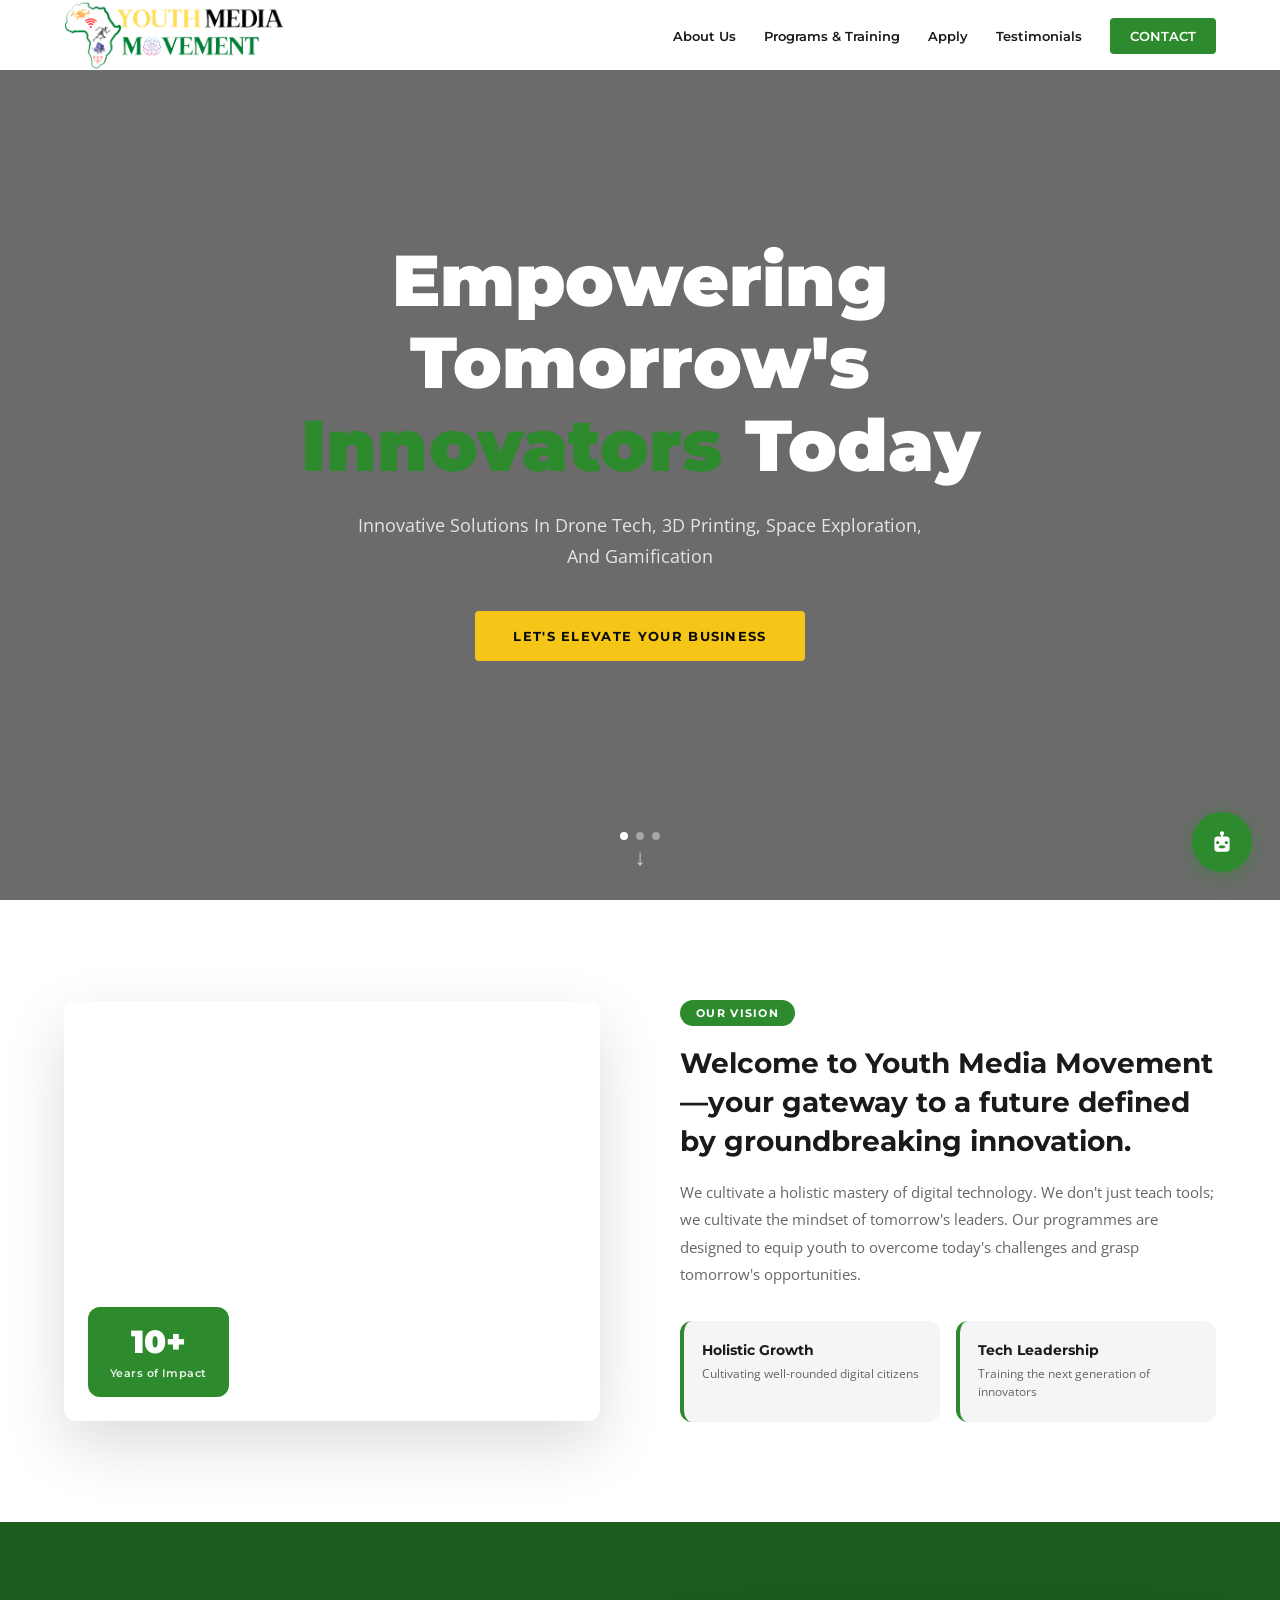
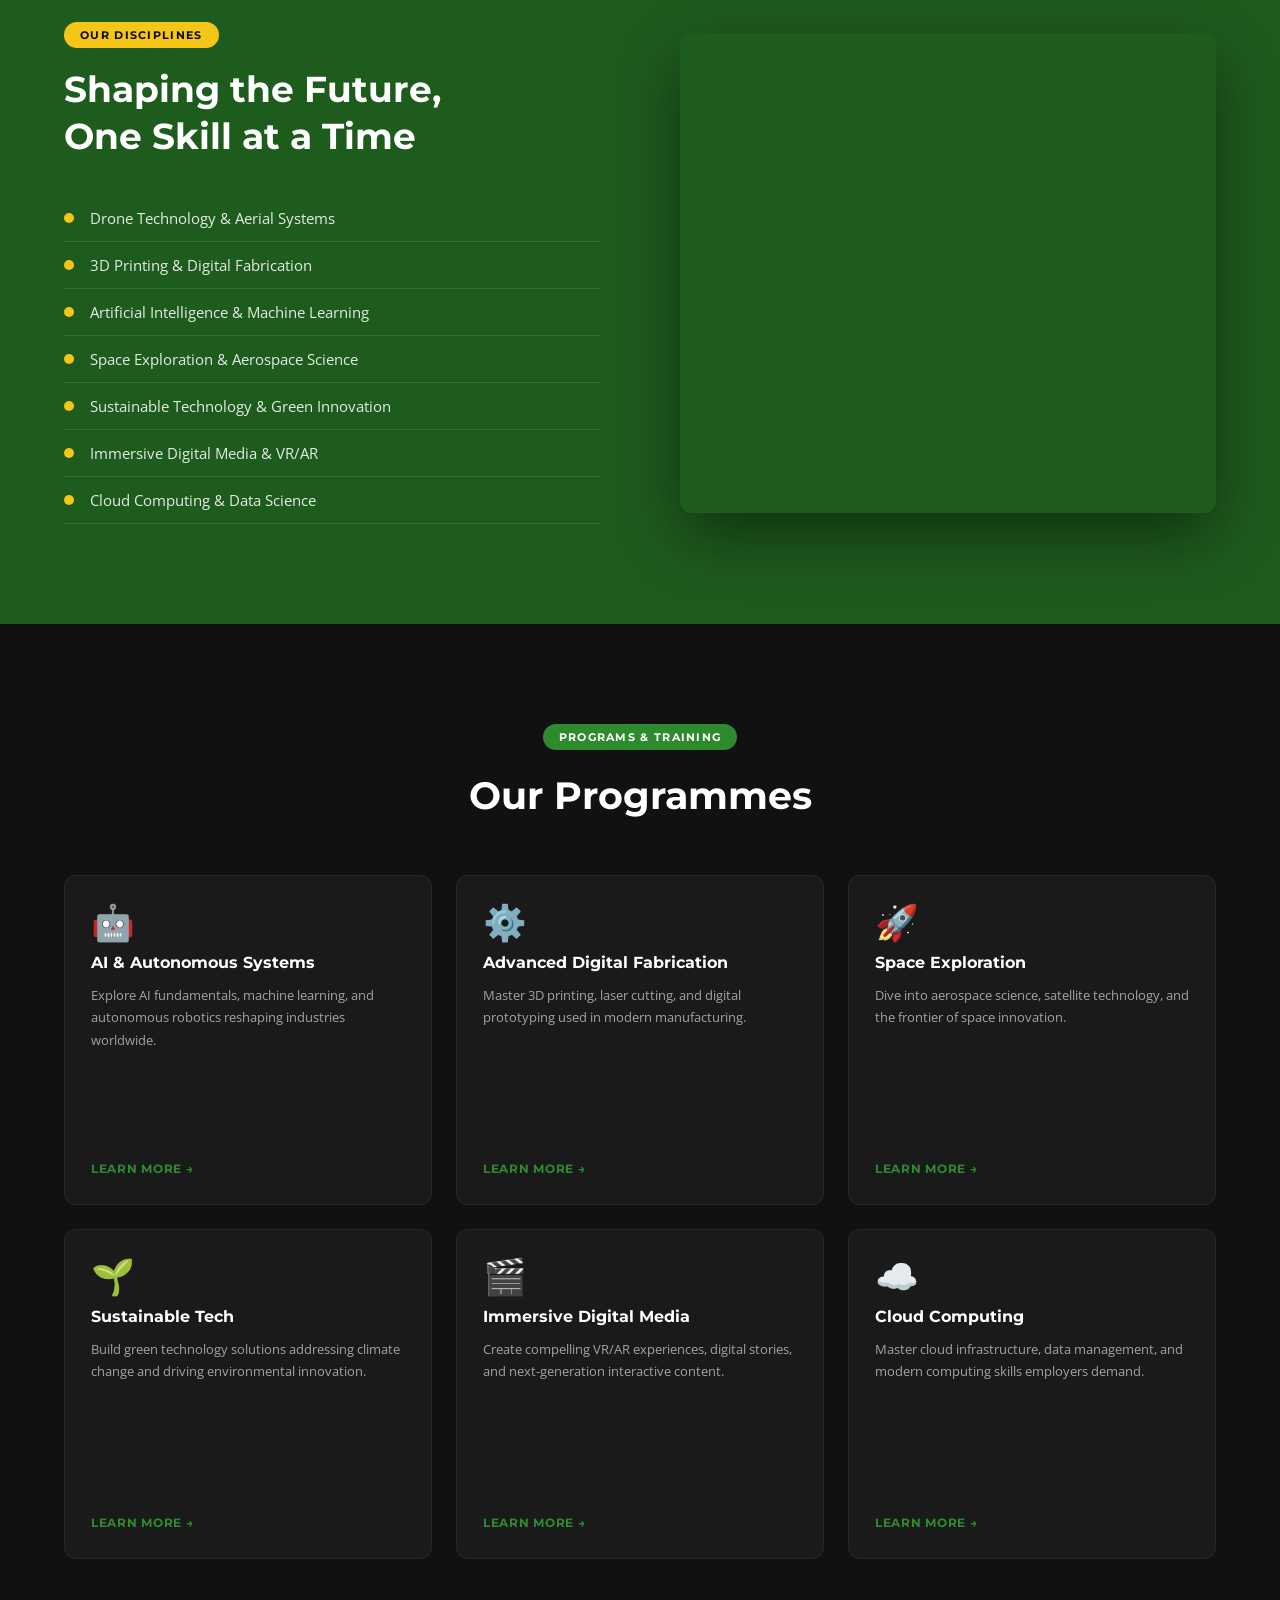
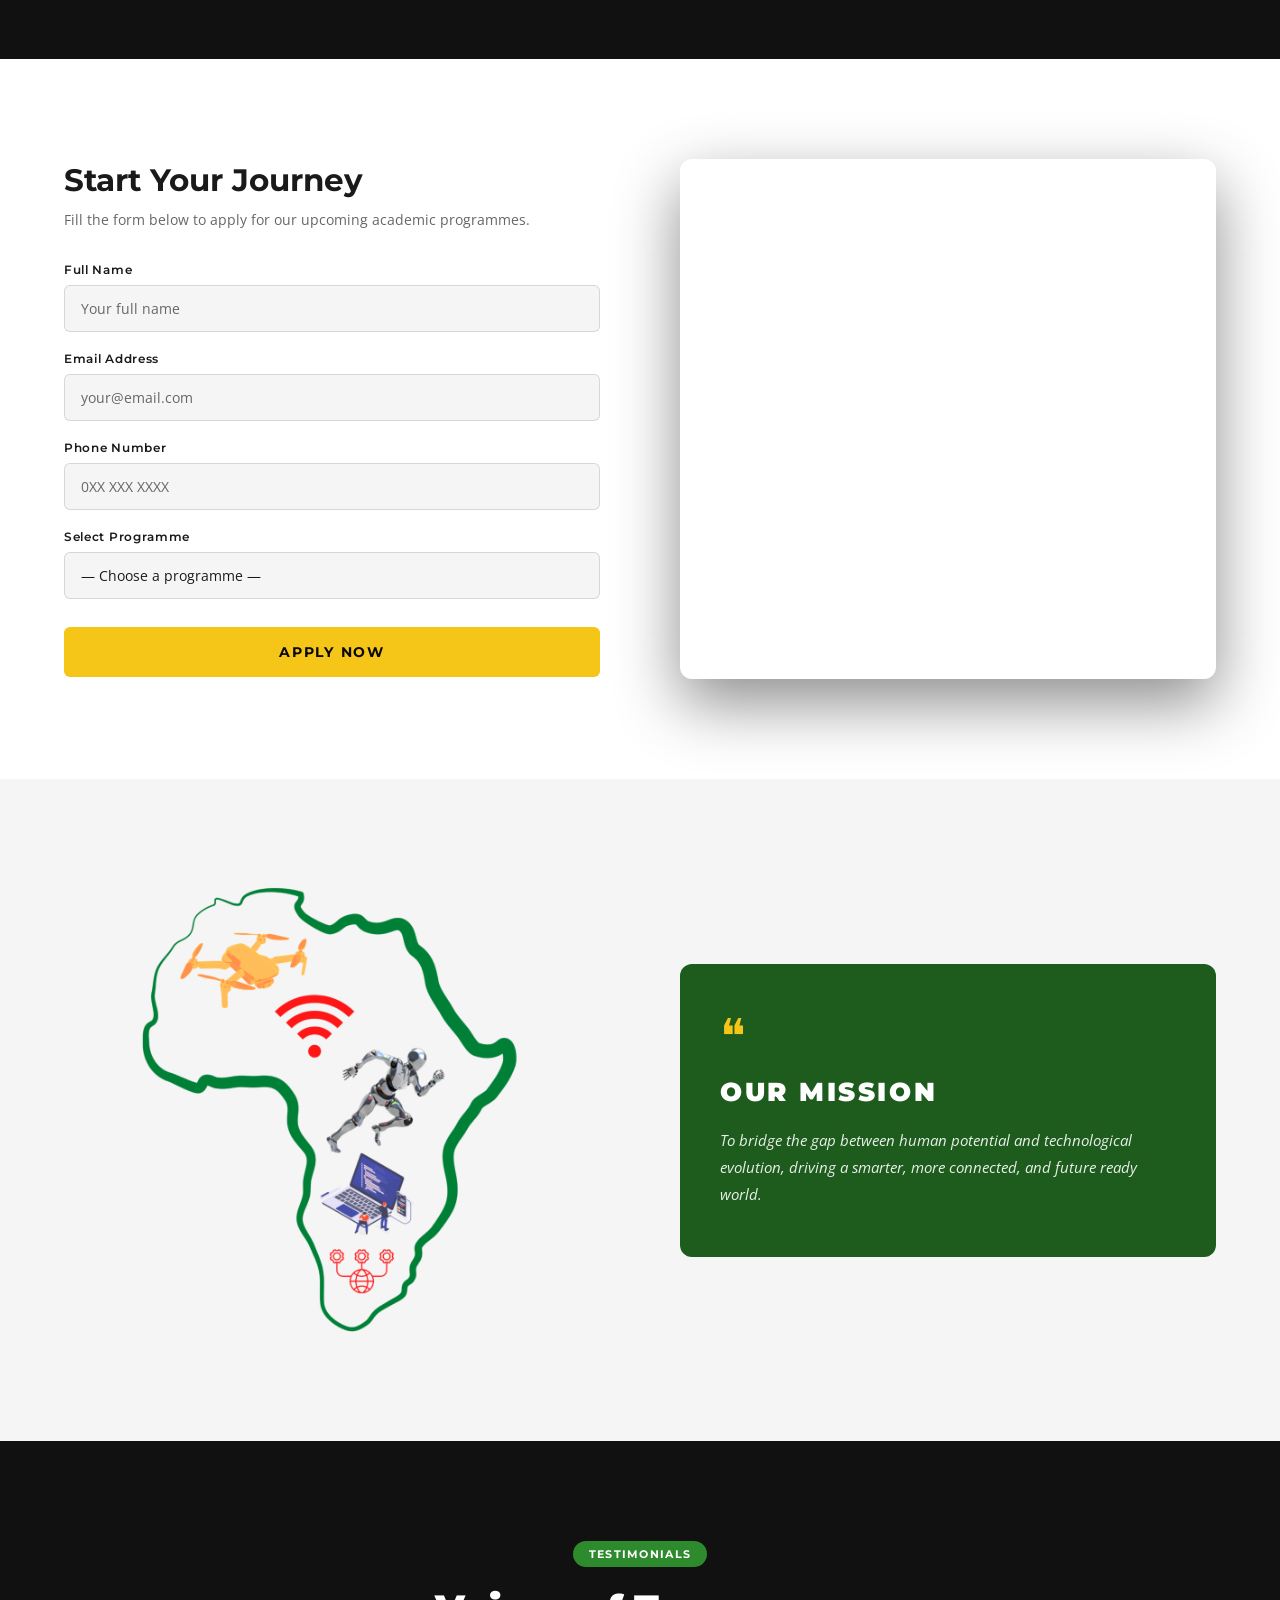
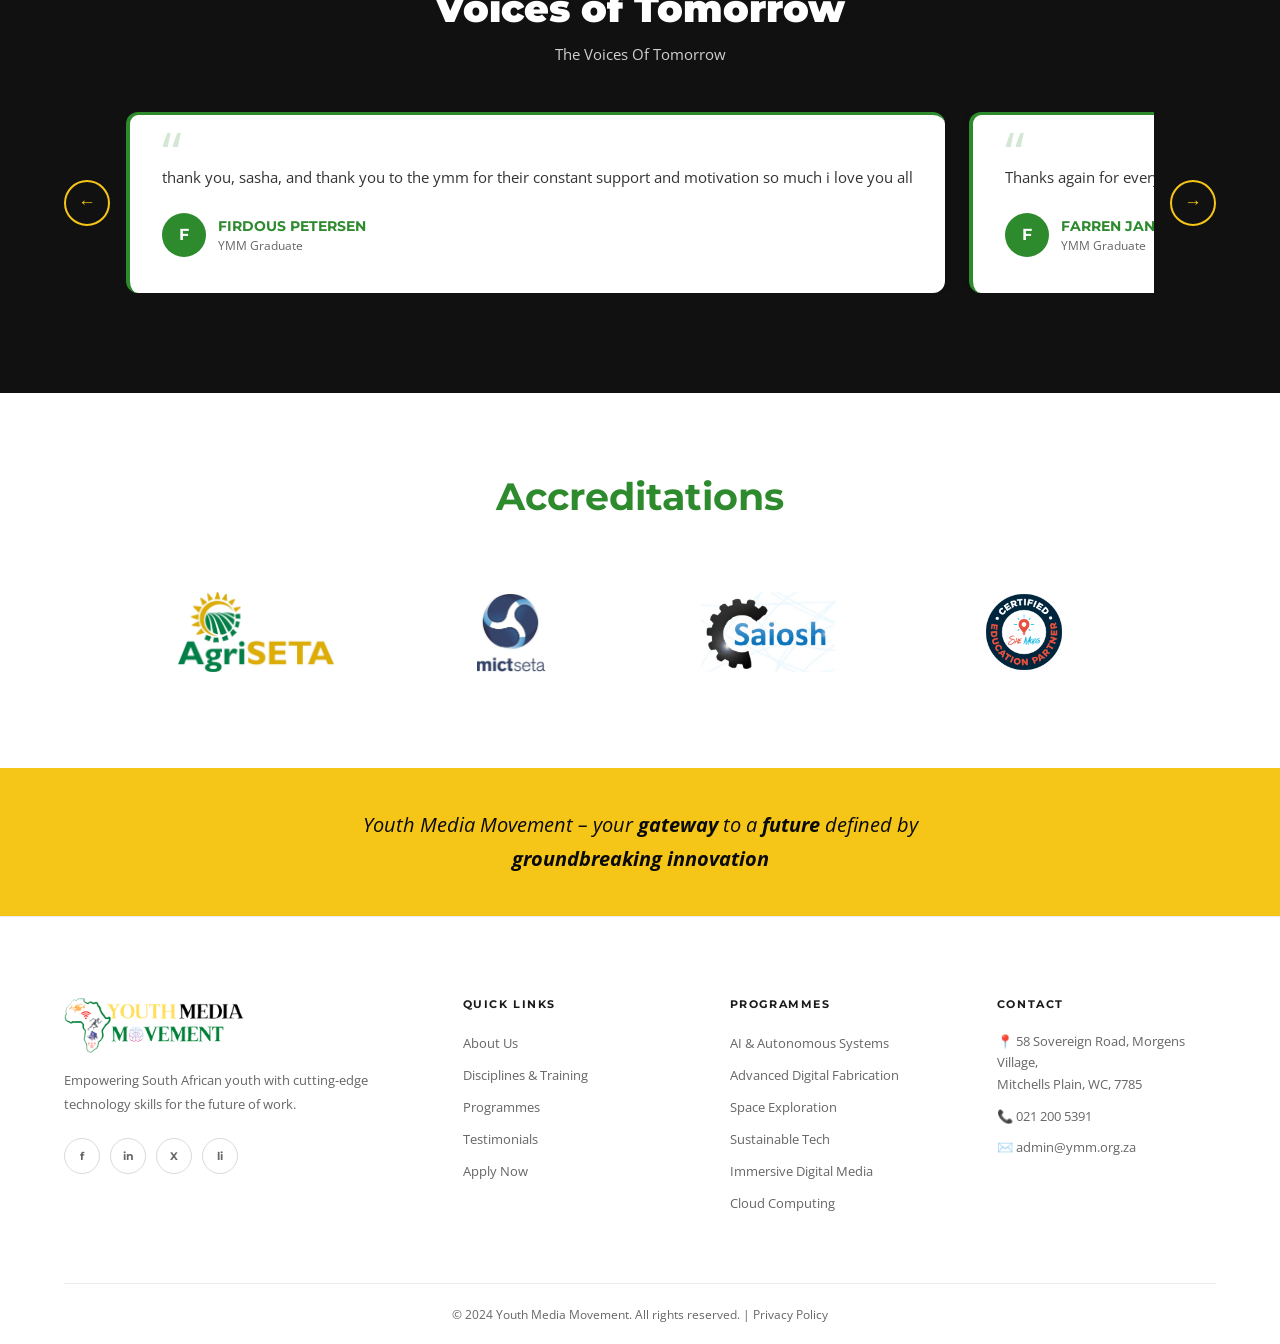
==== commit 83ceb234: "add the chat bot add the chat bot can  now answer basic question on the website" ====
--- a/ymm-website/index.html
+++ b/ymm-website/index.html
@@ -346,7 +346,7 @@
           <div class="carousel-track" id="carousel-track">
 
             <div class="testi-card">
-              <p class="testi-quote">Thank you, Sasha, and thank you to the YMM for their constant support and motivation. So much love for you all.</p>
+              <p class="testi-quote">thank you, sasha, and thank you to the ymm for their constant support and motivation so much i love you all</p>
               <div class="testi-author">
                 <div class="testi-avatar">F</div>
                 <div>
@@ -357,7 +357,7 @@
             </div>
 
             <div class="testi-card">
-              <p class="testi-quote">Thanks again for everything Sasha. You've done a great job with your organising and going above and beyond to help people — that I'll forever be grateful for. Will definitely thank you in person on graduation day.</p>
+              <p class="testi-quote">Thanks again for everything Sasha. You've done a great job with your organising and going above and beyond to help people and that I'll forever be grateful for. Will definitely thank you in person graduation day</p>
               <div class="testi-author">
                 <div class="testi-avatar">F</div>
                 <div>
@@ -368,7 +368,7 @@
             </div>
 
             <div class="testi-card">
-              <p class="testi-quote">Good evening Sasha. I just want to take a few seconds to thank you so much for everything you did for us — from making sure we were sorted to sorting out our books. You were not just a facilitator, you created amazing bonds with all of us. Thank you for the love you showed us. I pray that God elevates you in every aspect of your life. Thank you for an amazing 3 months — love you lots!</p>
+              <p class="testi-quote">good evening sasha, i hope you're well and blessed i just want to take a few seconds out to thank you so much for what you did for us, everything that you did, from making sure that we're sorted to sorting out our books for us, we genuinely do appreciate you, i appreciate you so much not only were you just a facilitator but you have created amazing bonds with many/all of us, thank you so much for the love that you showed us! i pray that God will elevate you in each and every aspect of your life, i pray that he will bless you exceedingly and abundantly and i pray that he will grant you of all your hearts desires all of the best with your exams aswell, i know you're going to nail it and make yourself proud as always once again, thank you for an amazing 3 months, it's been great meeting you sasha LOVE YOU LOTS, God bless</p>
               <div class="testi-author">
                 <div class="testi-avatar">C</div>
                 <div>
@@ -379,7 +379,7 @@
             </div>
 
             <div class="testi-card">
-              <p class="testi-quote">I would like to pass a word of gratitude to YMM for going the extra mile for us students. I often feel we don't show enough gratitude for all you do behind the scenes — that which we know and that which we don't. May the Almighty reward you in good for these efforts.</p>
+              <p class="testi-quote">Evening Sasha (you probably gonna see this Tomorrow) I would like to firstly pass a word of gratitude to YMM for going the extra extra mile for us students...I often feel we don't show enough gratitude for all you guys do behind the scenes for us...that which we know and that which we don't, may the almighty reward you in good for these efforts.</p>
               <div class="testi-author">
                 <div class="testi-avatar">S</div>
                 <div>
@@ -390,22 +390,22 @@
             </div>
 
             <div class="testi-card">
-              <p class="testi-quote">Thanks to Marshall for the inspiration and for going above and beyond. Thanks to Sasha for pushing us, inspiring us, and believing in us. I started the year with just one goal and that was being another statistic in my community — but the drone course changed everything. I found my career and goals. There's a blessing in genuine servanthood.</p>
+              <p class="testi-quote">Good morning Marshall/Sasha/Chad and KAREN I would like thank you all for the effort that was put in to help us succeed in this course. Thanks to Marshall for all the inspiration and lengths you went through in this course you went above and beyond. Thanks to Sasha for pushing us and inspiring us and for believing in us. Thanks to Chad and KAREN for the coffee/tea and biscuits. And especially thanks to KAREN for helping me in trying to achieve the certificate for the radio mock — thanks a bunch KAREN I appreciate you all</p>
+              <div class="testi-author">
+                <div class="testi-avatar">A</div>
+                <div>
+                  <strong class="testi-name">Abdul Aziz Martin</strong>
+                  <span class="testi-role">Drone Course Student</span>
+                </div>
+              </div>
+            </div>
+
+            <div class="testi-card">
+              <p class="testi-quote">Good Evening Sasha thanks for everything you and YMM do for us I really appreciate everything from the warm water, fresh water, coffee, tea, milk and biscuits, the efforts to print and to give us the study materials and opportunities. I have to say for these few weeks I didn't expect things to open up so much — starting the year with just one goal in mind and that was being another statistic in my community but having been exposed to the drone course things suddenly started to click for me because I found my career and goals. I must say that I've never looked up to people as much as I do with you and the team. There's a blessing in genuine servanthood.</p>
               <div class="testi-author">
                 <div class="testi-avatar">D</div>
                 <div>
                   <strong class="testi-name">Delon Jade Absolon</strong>
-                  <span class="testi-role">Drone Course Student</span>
-                </div>
-              </div>
-            </div>
-
-            <div class="testi-card">
-              <p class="testi-quote">Good evening Sasha — thank you for everything you and YMM do for us. I really appreciate it all: the warm water, coffee, tea, study materials and opportunities. I have to say I never expected things to open up so much. Having been exposed to the drone course, things suddenly started to click for me. I found my career and I look up to you and the team so much.</p>
-              <div class="testi-author">
-                <div class="testi-avatar">A</div>
-                <div>
-                  <strong class="testi-name">Abdul Aziz Martin</strong>
                   <span class="testi-role">Drone Course Student</span>
                 </div>
               </div>
@@ -493,5 +493,73 @@
   </footer>
 
   <script src="js/main.js"></script>
+
+  <!-- ═══ CHATBOT WIDGET ═══ -->
+
+  <!-- Floating trigger -->
+  <button id="chat-trigger" aria-label="Open Nelson — YMM chat assistant" aria-expanded="false">
+    <!-- Bot icon -->
+    <svg class="icon-chat" viewBox="0 0 24 24" xmlns="http://www.w3.org/2000/svg">
+      <path d="M12 2a2 2 0 0 1 2 2c0 .74-.4 1.39-1 1.73V7h3a3 3 0 0 1 3 3v8a3 3 0 0 1-3 3H8a3 3 0 0 1-3-3v-8a3 3 0 0 1 3-3h3V5.73A2 2 0 0 1 10 4a2 2 0 0 1 2-2zm-4 9a1.5 1.5 0 0 0 0 3 1.5 1.5 0 0 0 0-3zm8 0a1.5 1.5 0 0 0 0 3 1.5 1.5 0 0 0 0-3zm-4 4c-1.5 0-2.75.67-3.5 1.71A5.98 5.98 0 0 0 12 18c1.33 0 2.55-.43 3.5-1.29C14.75 15.67 13.5 15 12 15z"/>
+    </svg>
+    <!-- Close icon -->
+    <svg class="icon-close" viewBox="0 0 24 24" xmlns="http://www.w3.org/2000/svg">
+      <path d="M19 6.41L17.59 5 12 10.59 6.41 5 5 6.41 10.59 12 5 17.59 6.41 19 12 13.41 17.59 19 19 17.59 13.41 12z"/>
+    </svg>
+  </button>
+
+  <!-- Chat panel -->
+  <div id="chat-panel" role="dialog" aria-label="Nelson — YMM Chat Assistant" aria-modal="true">
+
+    <!-- Header -->
+    <div class="chat-header">
+      <div class="chat-header-info">
+        <div class="chat-avatar">
+          <svg viewBox="0 0 24 24" xmlns="http://www.w3.org/2000/svg">
+            <path d="M12 2a2 2 0 0 1 2 2c0 .74-.4 1.39-1 1.73V7h3a3 3 0 0 1 3 3v8a3 3 0 0 1-3 3H8a3 3 0 0 1-3-3v-8a3 3 0 0 1 3-3h3V5.73A2 2 0 0 1 10 4a2 2 0 0 1 2-2zm-4 9a1.5 1.5 0 0 0 0 3 1.5 1.5 0 0 0 0-3zm8 0a1.5 1.5 0 0 0 0 3 1.5 1.5 0 0 0 0-3zm-4 4c-1.5 0-2.75.67-3.5 1.71A5.98 5.98 0 0 0 12 18c1.33 0 2.55-.43 3.5-1.29C14.75 15.67 13.5 15 12 15z"/>
+          </svg>
+        </div>
+        <div class="chat-header-text">
+          <h4>Nelson</h4>
+          <span>YMM Virtual Assistant</span>
+        </div>
+      </div>
+      <button class="chat-close-btn" id="chat-close-btn" aria-label="Close chat">
+        <svg viewBox="0 0 24 24"><line x1="18" y1="6" x2="6" y2="18"/><line x1="6" y1="6" x2="18" y2="18"/></svg>
+      </button>
+    </div>
+
+    <!-- Messages -->
+    <div class="chat-messages" id="chat-messages" aria-live="polite"></div>
+
+    <!-- Quick-question chips -->
+    <div class="chat-chips" id="chat-chips">
+      <button class="chat-chip" data-q="What programmes do you offer?">What programmes do you offer?</button>
+      <button class="chat-chip" data-q="Where are you based?">Where are you based?</button>
+      <button class="chat-chip" data-q="How do I apply?">How do I apply?</button>
+      <button class="chat-chip" data-q="What are the fees?">What are the fees?</button>
+      <button class="chat-chip" data-q="When does the next intake start?">When does the next intake?</button>
+      <button class="chat-chip" data-q="I'm interested in the drone course — what will I learn?">Tell me about drones</button>
+      <button class="chat-chip" data-q="What career can I get after completing the AI & Autonomous Systems programme?">AI career paths</button>
+    </div>
+
+    <!-- Input -->
+    <div class="chat-input-area">
+      <textarea
+        id="chat-input"
+        placeholder="Ask Nelson anything…"
+        rows="1"
+        aria-label="Type your message"
+      ></textarea>
+      <button id="chat-send" aria-label="Send message">
+        <svg viewBox="0 0 24 24" xmlns="http://www.w3.org/2000/svg">
+          <path d="M2.01 21L23 12 2.01 3 2 10l15 2-15 2z"/>
+        </svg>
+      </button>
+    </div>
+
+  </div>
+
+  <script src="js/chatbot.js"></script>
 </body>
 </html>
--- a/ymm-website/css/style.css
+++ b/ymm-website/css/style.css
@@ -719,13 +719,13 @@
 .testi-card {
   background: var(--white);
   border-radius: var(--radius);
-  padding: 32px 28px;
-  min-width: calc((100% - 48px) / 3);
+  padding: 36px 32px;
+  min-width: calc((100% - 24px) / 2);
   flex-shrink: 0;
   box-shadow: 0 2px 8px rgba(0,0,0,0.1);
   display: flex;
   flex-direction: column;
-  min-height: 380px;
+  min-height: auto;
   border-left: 4px solid var(--green-primary);
   border-top: 3px solid var(--green-primary);
   transition: transform 0.3s ease, box-shadow 0.3s ease;
@@ -737,9 +737,9 @@
 }
 
 .testi-quote {
-  font-size: 0.9rem;
-  color: #444;
-  line-height: 1.95;
+  font-size: 0.92rem;
+  color: #333;
+  line-height: 2;
   font-style: normal;
   flex: 1;
   margin-bottom: 20px;
@@ -750,12 +750,12 @@
 
 .testi-quote::before {
   content: '\201C';
-  font-size: 4rem;
+  font-size: 3.5rem;
   color: var(--green-primary);
-  opacity: 0.25;
+  opacity: 0.2;
   line-height: 0;
   display: block;
-  margin-bottom: -10px;
+  margin-bottom: 12px;
 }
 
 .testi-author {
@@ -1129,8 +1129,8 @@
   .apply-video-wrap { height: 340px; }
 
   .testi-card {
-    min-width: calc((100% - 24px) / 2);
-    min-height: 380px;
+    min-width: 100%;
+    min-height: auto;
   }
 }
 
@@ -1248,3 +1248,352 @@
   .accred-logos { gap: 24px; }
   .accred-item img { height: 60px; width: 120px; }
 }
+
+/* ════════════════════════════════════════════════
+   CHATBOT WIDGET
+   ════════════════════════════════════════════════ */
+
+/* Floating trigger button */
+#chat-trigger {
+  position: fixed;
+  bottom: 28px;
+  right: 28px;
+  width: 60px;
+  height: 60px;
+  border-radius: 50%;
+  background: var(--green-primary);
+  border: none;
+  cursor: pointer;
+  display: flex;
+  align-items: center;
+  justify-content: center;
+  box-shadow: 0 4px 20px rgba(45,138,45,0.45);
+  z-index: 2000;
+  transition: transform var(--transition), box-shadow var(--transition), background var(--transition);
+}
+
+#chat-trigger:hover {
+  background: var(--green-dark);
+  transform: scale(1.08);
+  box-shadow: 0 6px 28px rgba(45,138,45,0.55);
+}
+
+#chat-trigger svg {
+  width: 26px;
+  height: 26px;
+  fill: var(--white);
+  transition: opacity var(--transition), transform var(--transition);
+}
+
+#chat-trigger .icon-close {
+  display: none;
+}
+
+#chat-trigger.open .icon-chat  { display: none; }
+#chat-trigger.open .icon-close { display: block; }
+
+/* Panel */
+#chat-panel {
+  position: fixed;
+  bottom: 100px;
+  right: 28px;
+  width: 380px;
+  height: 500px;
+  background: var(--white);
+  border-radius: var(--radius);
+  box-shadow: 0 16px 56px rgba(0,0,0,0.18);
+  display: flex;
+  flex-direction: column;
+  z-index: 1999;
+  overflow: hidden;
+  transform: scale(0.92) translateY(16px);
+  transform-origin: bottom right;
+  opacity: 0;
+  pointer-events: none;
+  transition: transform 0.28s cubic-bezier(0.34, 1.56, 0.64, 1), opacity 0.22s ease;
+}
+
+#chat-panel.open {
+  transform: scale(1) translateY(0);
+  opacity: 1;
+  pointer-events: all;
+}
+
+/* Header */
+.chat-header {
+  background: var(--green-dark);
+  padding: 16px 20px;
+  display: flex;
+  align-items: center;
+  justify-content: space-between;
+  flex-shrink: 0;
+}
+
+.chat-header-info {
+  display: flex;
+  align-items: center;
+  gap: 12px;
+}
+
+.chat-avatar {
+  width: 38px;
+  height: 38px;
+  border-radius: 50%;
+  background: var(--yellow-accent);
+  display: flex;
+  align-items: center;
+  justify-content: center;
+  flex-shrink: 0;
+}
+
+.chat-avatar svg {
+  width: 22px;
+  height: 22px;
+  fill: var(--black);
+}
+
+.chat-header-text h4 {
+  font-family: var(--font-heading);
+  font-size: 0.82rem;
+  font-weight: 700;
+  color: var(--white);
+  margin-bottom: 2px;
+}
+
+.chat-header-text span {
+  font-family: var(--font-body);
+  font-size: 0.68rem;
+  color: rgba(255,255,255,0.65);
+  display: flex;
+  align-items: center;
+  gap: 5px;
+}
+
+.chat-header-text span::before {
+  content: '';
+  display: inline-block;
+  width: 7px;
+  height: 7px;
+  border-radius: 50%;
+  background: #4caf50;
+  flex-shrink: 0;
+}
+
+.chat-close-btn {
+  background: rgba(255,255,255,0.12);
+  border: none;
+  border-radius: 50%;
+  width: 32px;
+  height: 32px;
+  cursor: pointer;
+  display: flex;
+  align-items: center;
+  justify-content: center;
+  transition: background var(--transition);
+  flex-shrink: 0;
+}
+
+.chat-close-btn:hover {
+  background: rgba(255,255,255,0.22);
+}
+
+.chat-close-btn svg {
+  width: 14px;
+  height: 14px;
+  stroke: var(--white);
+  fill: none;
+  stroke-width: 2.5;
+  stroke-linecap: round;
+}
+
+/* Messages area */
+.chat-messages {
+  flex: 1;
+  overflow-y: auto;
+  padding: 20px 16px;
+  display: flex;
+  flex-direction: column;
+  gap: 12px;
+  background: var(--light-grey);
+  scroll-behavior: smooth;
+}
+
+.chat-messages::-webkit-scrollbar {
+  width: 4px;
+}
+
+.chat-messages::-webkit-scrollbar-thumb {
+  background: rgba(0,0,0,0.15);
+  border-radius: 4px;
+}
+
+/* Message bubbles */
+.chat-msg {
+  display: flex;
+  flex-direction: column;
+  max-width: 82%;
+}
+
+.chat-msg.bot  { align-self: flex-start; }
+.chat-msg.user { align-self: flex-end; }
+
+.chat-bubble {
+  padding: 10px 14px;
+  border-radius: 14px;
+  font-family: var(--font-body);
+  font-size: 0.82rem;
+  line-height: 1.7;
+}
+
+.chat-msg.bot  .chat-bubble {
+  background: var(--white);
+  color: var(--text-dark);
+  border-bottom-left-radius: 4px;
+  box-shadow: 0 1px 4px rgba(0,0,0,0.08);
+}
+
+.chat-msg.user .chat-bubble {
+  background: var(--green-primary);
+  color: var(--white);
+  border-bottom-right-radius: 4px;
+}
+
+/* Typing indicator */
+.chat-typing .chat-bubble {
+  display: flex;
+  align-items: center;
+  gap: 5px;
+  padding: 12px 16px;
+}
+
+.chat-typing .dot {
+  width: 7px;
+  height: 7px;
+  border-radius: 50%;
+  background: var(--text-muted);
+  animation: typing-bounce 1.2s infinite ease-in-out;
+}
+
+.chat-typing .dot:nth-child(2) { animation-delay: 0.2s; }
+.chat-typing .dot:nth-child(3) { animation-delay: 0.4s; }
+
+@keyframes typing-bounce {
+  0%, 80%, 100% { transform: translateY(0);    opacity: 0.4; }
+  40%            { transform: translateY(-6px); opacity: 1;   }
+}
+
+/* Input area */
+.chat-input-area {
+  padding: 12px 16px;
+  background: var(--white);
+  border-top: 1px solid rgba(0,0,0,0.08);
+  display: flex;
+  gap: 10px;
+  align-items: center;
+  flex-shrink: 0;
+}
+
+#chat-input {
+  flex: 1;
+  border: 1px solid rgba(0,0,0,0.14);
+  border-radius: 24px;
+  padding: 10px 16px;
+  font-family: var(--font-body);
+  font-size: 0.82rem;
+  color: var(--text-dark);
+  background: var(--light-grey);
+  outline: none;
+  resize: none;
+  transition: border-color var(--transition);
+}
+
+#chat-input:focus {
+  border-color: var(--green-primary);
+}
+
+#chat-input::placeholder {
+  color: var(--text-muted);
+}
+
+#chat-send {
+  width: 40px;
+  height: 40px;
+  border-radius: 50%;
+  background: var(--green-primary);
+  border: none;
+  cursor: pointer;
+  display: flex;
+  align-items: center;
+  justify-content: center;
+  flex-shrink: 0;
+  transition: background var(--transition), transform var(--transition);
+}
+
+#chat-send:hover {
+  background: var(--green-dark);
+  transform: scale(1.06);
+}
+
+#chat-send:disabled {
+  background: var(--text-muted);
+  cursor: not-allowed;
+  transform: none;
+}
+
+#chat-send svg {
+  width: 16px;
+  height: 16px;
+  fill: var(--white);
+}
+
+/* Quick-question chips */
+.chat-chips {
+  display: flex;
+  flex-wrap: wrap;
+  gap: 7px;
+  padding: 10px 16px 6px;
+  background: var(--white);
+  border-top: 1px solid rgba(0,0,0,0.06);
+}
+
+.chat-chips.hidden {
+  display: none;
+}
+
+.chat-chip {
+  background: transparent;
+  border: 1px solid var(--green-primary);
+  color: var(--green-primary);
+  font-family: var(--font-heading);
+  font-size: 0.68rem;
+  font-weight: 600;
+  letter-spacing: 0.02em;
+  padding: 5px 12px;
+  border-radius: 20px;
+  cursor: pointer;
+  white-space: nowrap;
+  transition: background var(--transition), color var(--transition);
+}
+
+.chat-chip:hover {
+  background: var(--green-primary);
+  color: var(--white);
+}
+
+/* Mobile */
+@media (max-width: 480px) {
+  #chat-panel {
+    bottom: 0;
+    right: 0;
+    left: 0;
+    width: 100%;
+    height: 92dvh;
+    border-radius: var(--radius) var(--radius) 0 0;
+    transform-origin: bottom center;
+  }
+
+  #chat-trigger {
+    bottom: 20px;
+    right: 20px;
+  }
+}
